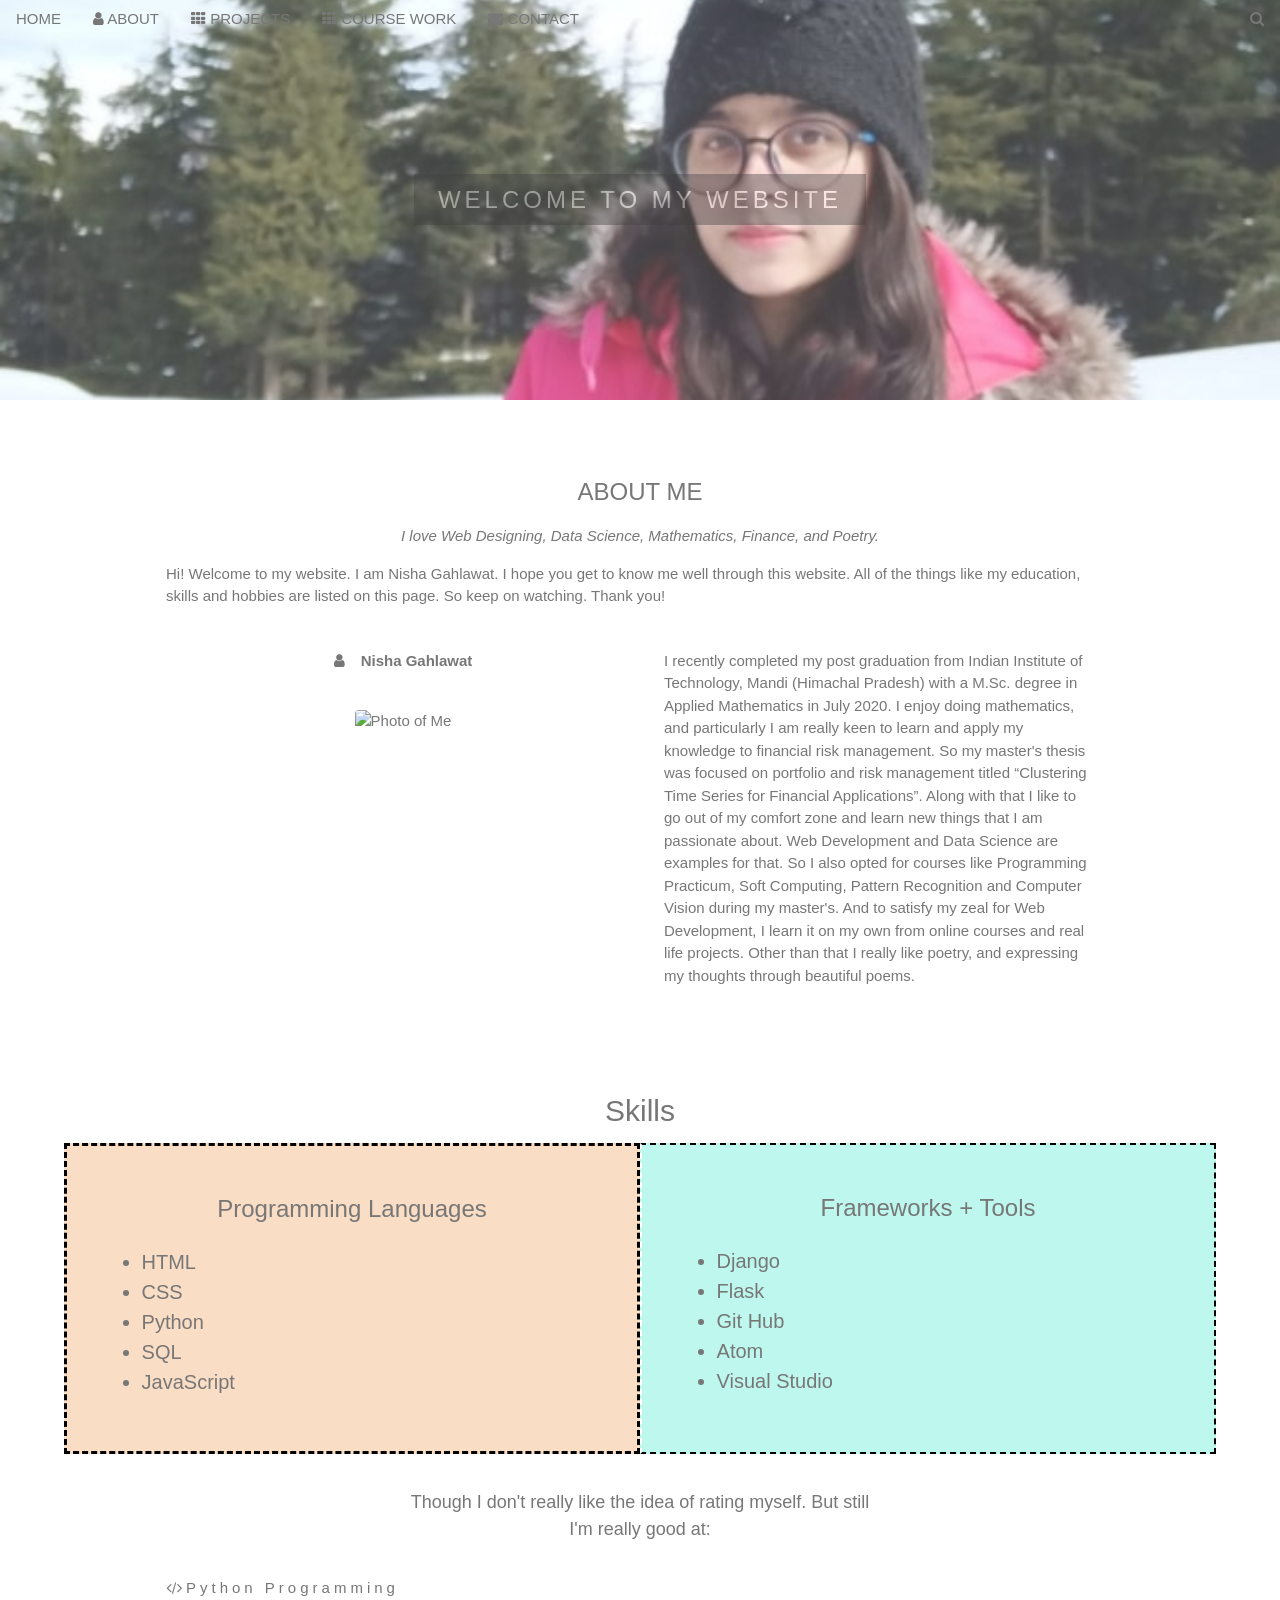
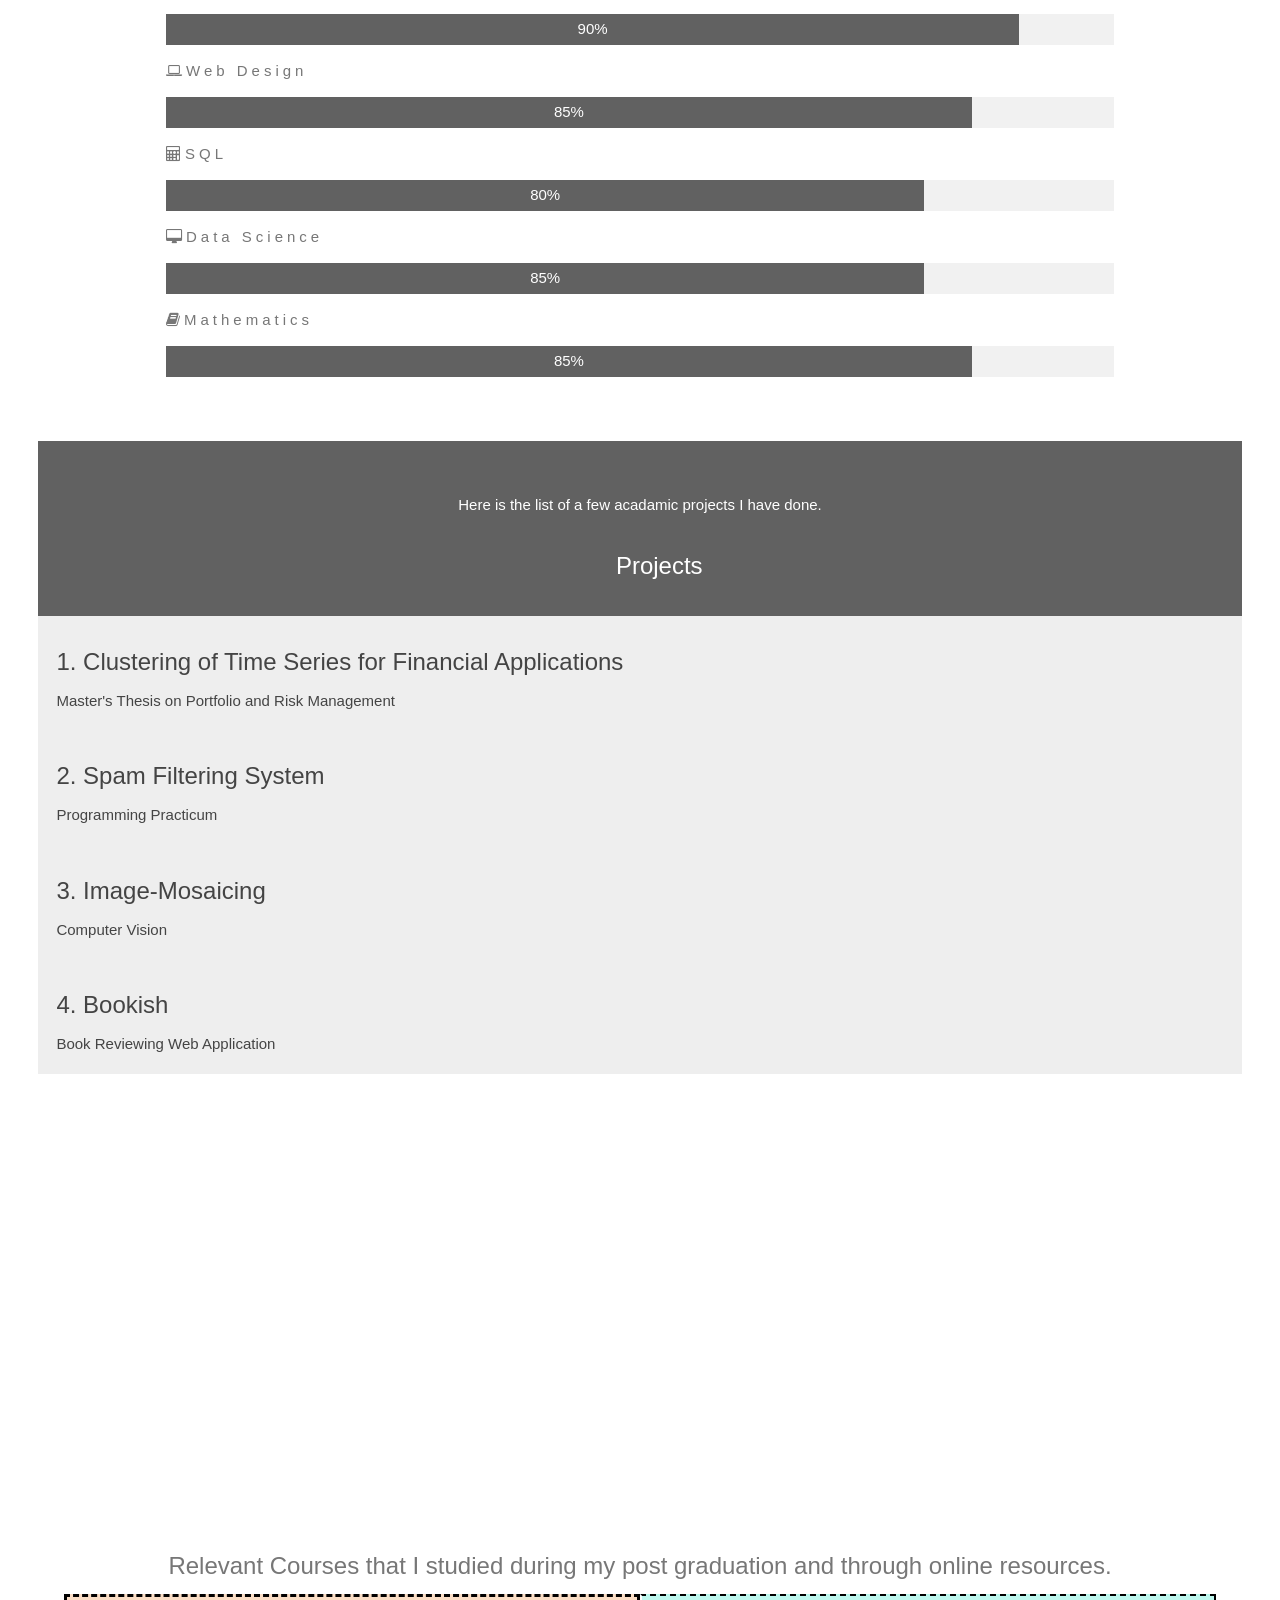
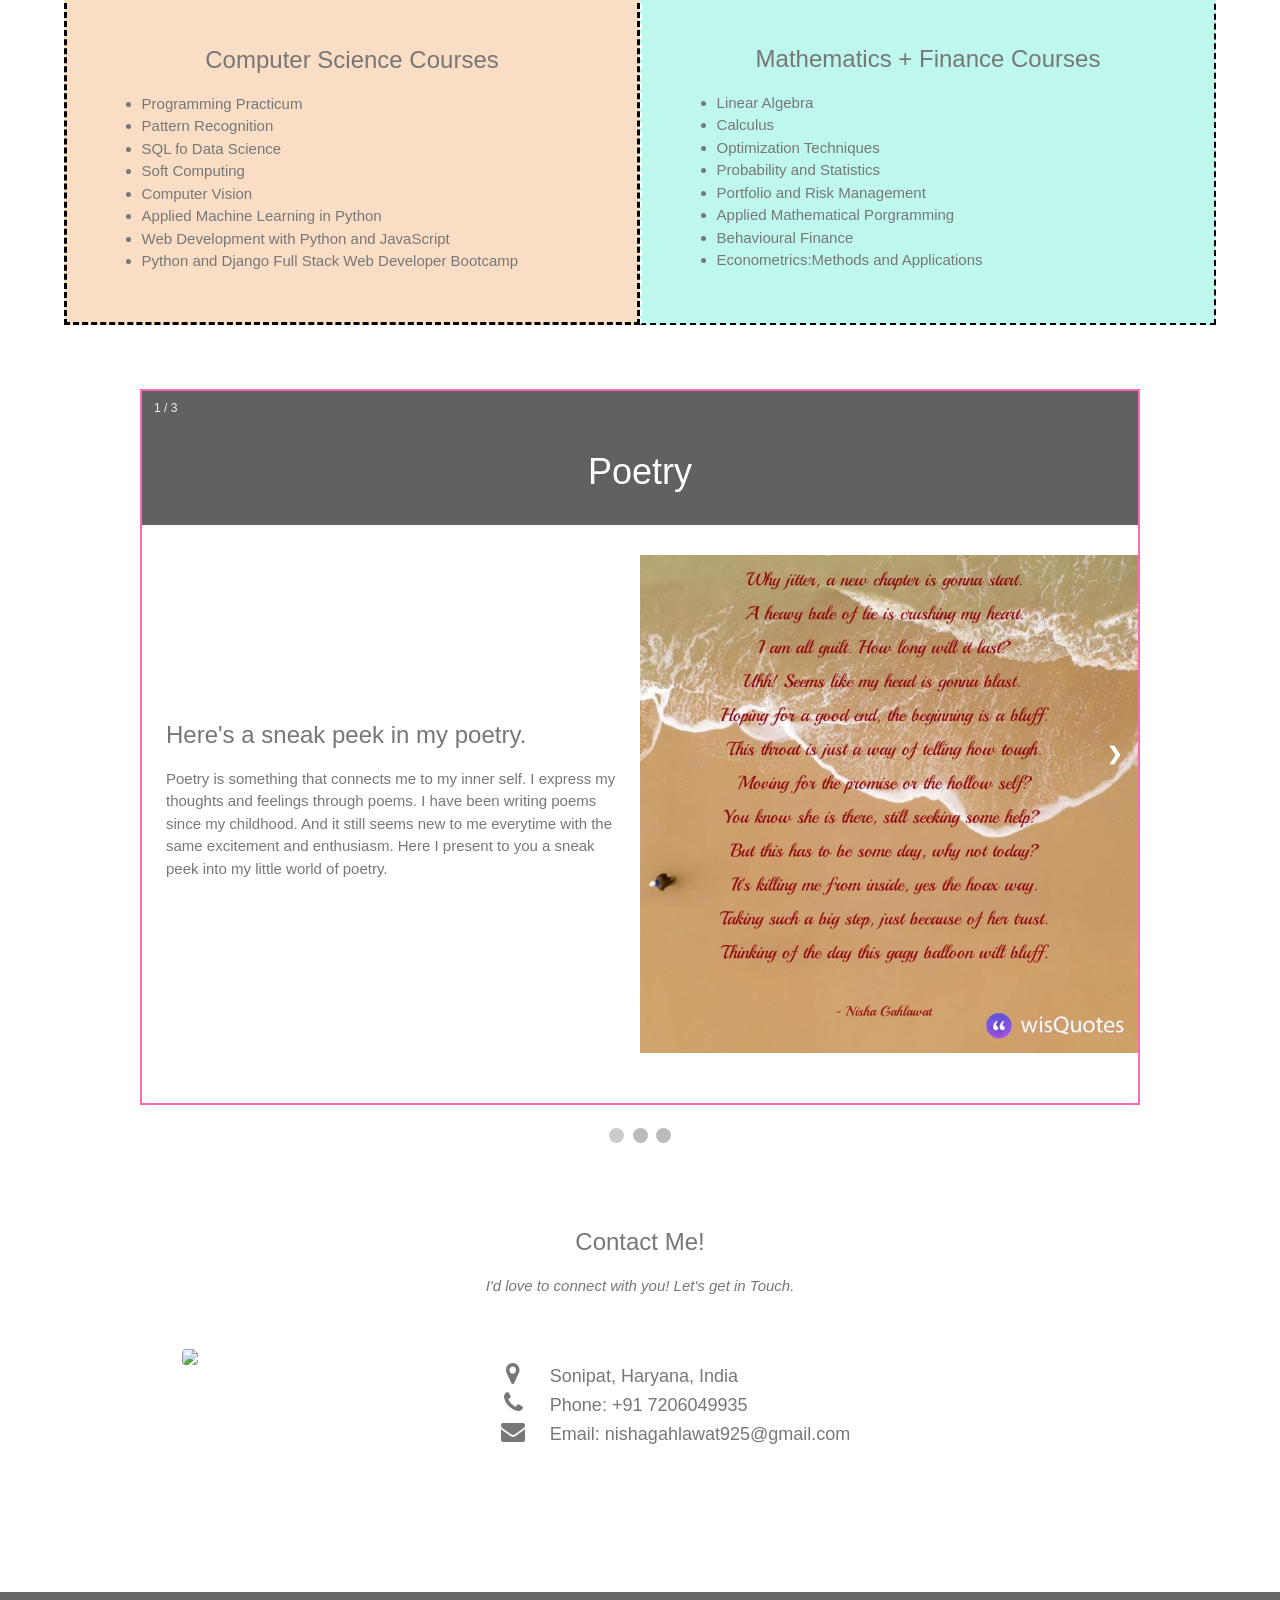
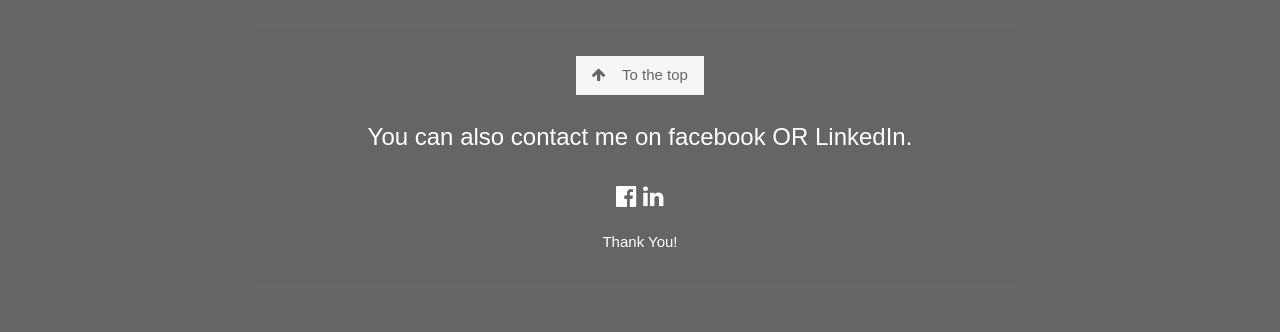
==== index.html @ 4eada09c "Update index.html" ====
﻿<!DOCTYPE html>
<html>
<title>Nisha Gahlawat</title>
<meta charset="UTF-8">
<meta name="viewport" content="width=device-width, initial-scale=1">
<link rel="stylesheet" type="text/css" href="style.css" />
<link rel="stylesheet" href="https://www.w3schools.com/w3css/4/w3.css">
<link rel="stylesheet" href="https://fonts.googleapis.com/css?family=Lato">
<link rel="stylesheet" href="https://cdnjs.cloudflare.com/ajax/libs/font-awesome/4.7.0/css/font-awesome.min.css">
<body>

    <div class="w3-top">
        <div class="w3-bar" id="myNavbar">
            <a class="w3-bar-item w3-button w3-black w3-hide-medium w3-hide-large w3-right" href="javascript:void(0);" onclick="toggleFunction()" title="Toggle Navigation Menu" >
                <i class="fa fa-bars"></i>
            </a>
            <a href="#home" class="w3-bar-item w3-button" id = "upper">HOME</a>
            <a href="#about" class="w3-bar-item w3-button w3-hide-small" id = "upper"><i class="fa fa-user"></i> ABOUT</a>
            <a href="#projects" class="w3-bar-item w3-button w3-hide-small" id = "upper"><i class="fa fa-th"></i> PROJECTS</a>
            <a href="#portfolio" class="w3-bar-item w3-button w3-hide-small" id = "upper"><i class="fa fa-th"></i> COURSE WORK</a>
            <a href="#contact" class="w3-bar-item w3-button w3-hide-small" id = "upper"><i class="fa fa-envelope"></i> CONTACT</a>
            <a href="#" class="w3-bar-item w3-button w3-hide-small w3-right w3-hover-red" id = "upper">
                <i class="fa fa-search"></i>
            </a>
        </div>

        <!-- Navbar on small screens -->
        <div id="navDemo" class="w3-bar-block w3-white w3-hide w3-hide-large w3-hide-medium" style="color:black; opacity:1;">
            <a href="#about" class="w3-bar-item w3-button" onclick="toggleFunction()">ABOUT</a>
            <a href="#projects" class="w3-bar-item w3-button" onclick="toggleFunction()">PROJECTS</a>
            <a href="#portfolio" class="w3-bar-item w3-button" onclick="toggleFunction()">COURSE WORK</a>
            <a href="#contact" class="w3-bar-item w3-button" onclick="toggleFunction()">CONTACT</a>
            <a href="#" class="w3-bar-item w3-button">SEARCH</a>
        </div>
    </div>

    <!-- First Parallax Image with Logo Text -->
    <div class="bgimg-1 w3-display-container w3-opacity-min" id="home">
        <div class="w3-display-middle" style="white-space:nowrap; opacity:0.4;">
            <span class="w3-center w3-padding-large w3-black w3-xlarge w3-wide w3-animate-opacity">WELCOME TO <span class="w3-hide-small">MY</span> WEBSITE</span>
        </div>
    </div>

    <!-- Container (About Section) -->
    <div class="w3-content w3-container w3-padding-64" id="about">
        <h3 class="w3-center">ABOUT ME</h3>
        <p class="w3-center"><em>I love Web Designing, Data Science, Mathematics, Finance, and Poetry.</em></p>
        <p>
            Hi! Welcome to my website. I am Nisha Gahlawat. I hope you get to know me well through this website. All of the things like my education, skills and  hobbies are listed on this page. So keep on watching. Thank you!
        </p>         <div class="w3-row">
            <div class="w3-col m6 w3-center w3-padding-large">
                <p><b><i class="fa fa-user w3-margin-right"></i>Nisha Gahlawat</b></p><br>
                <img src="/C:/Users/Dalbir/Downloads/Image2.jpeg" class="w3-round w3-image " alt="Photo of Me" width="500" height="333">
            </div>

            <!-- Hide this text on small devices -->
            <div class="w3-col m6 w3-hide-small w3-padding-large">
                <p>
                    I recently completed my post graduation from Indian Institute of Technology, Mandi (Himachal Pradesh) with a M.Sc. degree in Applied Mathematics in July 2020.
                    I enjoy doing mathematics, and particularly I am really keen to learn and apply my knowledge to financial risk management.
                    So my master's thesis was focused on portfolio and risk management titled “Clustering Time Series for Financial Applications”.
                    Along with that I like to go out of my comfort zone and learn new things that I am passionate about.
                    Web Development and Data Science are examples for that. So I also opted for courses like Programming Practicum, Soft Computing, Pattern Recognition and Computer Vision during my master's.
                    And to satisfy my zeal for Web Development, I learn it on my own from online courses and real life projects.
                    Other than that I really like poetry, and expressing my thoughts through beautiful poems.
                </p>
            </div>
        </div>
    </div>

 

    <!-- Container (Portfolio Section) -->
    <div class="w3-content w3-container w3-padding-5" id="nameskills">
        <h2 class="w3-center">Skills</h2>
    </div>

    <div class="row" style="padding-left:5%; padding-right:5%; min-height:unset;word-wrap:break-word" ; text-overflow:ellipsis;>
        <div class="column" style="        border: dashed;
        border-color: black;
        border-width: 3px;
        text-decoration-color: black;
        background-color: #faddc5;">

            <h3 style="text-align:center;">Programming Languages</h3>
            <h4>
            <ul>
                <li>HTML</li>
                <li>CSS</li>
                <li>Python</li>
                <li>SQL</li>
                <li>JavaScript</li>
            </ul>
            </h4>
        </div>
        <div class="column" style="
        border: dashed;
        border-color: black;
        border-collapse: collapse;
        border-width: 2px;
        border-left-color: white;
        text-decoration-color: black;
        background-color: #bef7ee;">
            <h3 style="text-align:center;">Frameworks + Tools</h3>
            <h4>
                <ul>
                    <li>Django</li>
                    <li>Flask</li>
                    <li>Git Hub</li>
                    <li>Atom</li>
                    <li>Visual Studio</li>
                </ul>
            </h4>
        </div>
    </div>





    <div class="w3-content w3-container" id="skills" style="margin-bottom:5%;">
        <p class="w3-large w3-center w3-padding-16">Though I don't really like the idea of rating myself. But still </br>I'm really good at:</p>
        <p class="w3-wide"><i class="fa fa-code"></i>Python Programming</p>
        <div class="w3-light-grey">
            <div class="w3-container w3-padding-small w3-dark-grey w3-center" style="width:90%">90%</div>
        </div>
        <p class="w3-wide"><i class="fa fa-laptop"></i>Web Design</p>
        <div class="w3-light-grey">
            <div class="w3-container w3-padding-small w3-dark-grey w3-center" style="width:85%">85%</div>
        </div>
        <p class="w3-wide"><i class="fa fa-calculator"></i>SQL</p>
        <div class="w3-light-grey">
            <div class="w3-container w3-padding-small w3-dark-grey w3-center" style="width:80%">80%</div>
        </div>

        <p class="w3-wide"><i class="fa fa-desktop"></i>Data Science</p>
        <div class="w3-light-grey">
            <div class="w3-container w3-padding-small w3-dark-grey w3-center" style="width:80%">85%</div>
        </div>

        <p class="w3-wide"><i class="fa fa-book"></i>Mathematics</p>
        <div class="w3-light-grey">
            <div class="w3-container w3-padding-small w3-dark-grey w3-center" style="width:85%">85%</div>
        </div>

    </div>

    <div class="w3-container" id="projects" style="padding-left: 3%; padding-right: 3%;padding-bottom: 5%;">

        <div class="w3-row w3-center w3-dark-grey w3-padding-16">
            <br><p style="text-align:center; padding-left:0%;">Here is the list of a few acadamic projects I have done.</p>
            <div class="w3-quarter w3-section" style="text-align:center; padding-left:48%;">
                <span class="w3-xlarge">Projects</span><br>
            </div>
        </div>
        <!--   Projects
        #########################################################################################################
        ##############################################################################################################Second Parallax Image with Portfolio Text -->

        <button class="accordion"> <h3>1. Clustering of Time Series for Financial Applications <br /></h3> Master's Thesis on Portfolio and Risk Management</button>
        <div class="panel">
            <p>
                This project was focused on using cluster analysis with a much broader application than the filtering
                of empirical covariance matrices from the estimated correlation coefficients. That is, using clustering
                over an empirical variance-covariance matrix for diversification, i.e., to quantify the risk associated
                with the portfolio. And to be able to do that, we need to obtain distances between the financial time
                series. So it all boils down to find a suitable distance measure based on (copula, margins) representation between financial time series which when used in clustering procedures,
                can encode all the available information present in the cross-dependent random variables.
            </p>
            <h6>Tools/techniques: Python, Scikit-learn, Numpy, Pandas, Matplotlib, Statistical Analysis, Cluster Analysis etc.</h6><br />
        </div>

        <button class="accordion"> <h3>2. Spam Filtering System <br /></h3> Programming Practicum</button>
        <div class="panel">
            <p>
                Built a spam filtering system using KNN and Naive Bayes Classifier techniques.
                The open-source tool Word Cloud was used for visualizing and analyzing the data.
                For text cleaning Word Stemmer and Word Lemmatization techniques and for feature extraction
                and vectorization of the text data, the TF-IDF algorithm was exploited.
                And then KNN and Naive Bayes algorithms were used in designing the final spam classifier.
            </p>
            <h6>Tools/techniques: Python, NLTK, Scikit-learn, Numpy, Pandas etc.</h6>
            <h6>Link: <a href="https://github.com/Nisha925/Spam-Email-classification" style="color:blue;">https://github.com/Nisha925/Spam-Email-classification</a></h6>
        </div>

        <button class="accordion"> <h3>3. Image-Mosaicing <br /></h3>Computer Vision</button>
        <div class="panel">
            <p>
                Generated an image mosaic/ panorama from images. Given a set of image correspondences, the projection transforms were
                calculated and the final mosaic image was generated. <br />

                <br />
                Adjacent pictures that had atleast 40% overlap were ordered from left to right. Generated SIFT features among images,
                then established correspondence between features. Then applied RANSAC (Random Sampling and Consensus) to get rid of outliers.
                Then generated initial estimate of Homography using inlier correspondence points.
                Then Refine the Homography estimate using Levenberg- Marquardt optimization.
                Repeated the above steps for each of the adjacent image pairs.
                After obtaining Homographies for each of the picture pairs, get the homographies with respect to the central image.
                Then projected all images (using inverse warping) on to a blank canvas.<br />
            </p>
            <h6>Tools/techniques: SIFT, RANSAC , Inverse Warping,Python.</h6>
            <h6>Link: <a href="https://github.com/Nisha925/Image-Mosaicing" style="color:blue;">https://github.com/Nisha925/Image-Mosaicing</a></h6>
        </div>

        <button class="accordion"> <h3>4. Bookish <br /></h3>Book Reviewing Web Application</button>
        <div class="panel">
            <p>
                Developed a book review web application where users can be able to search for books,
                leave reviews for individual books, and see the reviews made by other people.
                Used third party API by Goodreads, other book review websites, to pull in ratings
                from a larger audience.
            </p>
            <h6>
                Tools/techniques: HTML, CSS, Bootstrap, JavaScript, Flask backend, and PostgreSQL.
            </h6><br />

        </div>

    </div>
    <!-- #########################################################################################################
    ##############################################################################################################Second Parallax Image with Portfolio Text -->
    <!-- Second Parallax Image with Portfolio Text -->

    <div class="w3-container" style="padding-left: 3%;padding-right:3%;">
        <div class="bgimg-2 w3-display-container w3-opacity-min">
            <div class="w3-display-middle">
                <span class="w3-xxlarge w3-text-white w3-wide"></span>
            </div>
        </div>
    </div>
    <!-- Container (Portfolio Section) -->
    <div class="w3-content w3-container w3-padding-20" id="portfolio">
        <h3 class="w3-center">Relevant Courses that I studied during my post graduation and through online resources.</h3>
    </div>

    <div class="row" style="padding-left:5%; padding-right:5%; min-height:unset;word-wrap:break-word" ; text-overflow:ellipsis;>
        <div class="column" style="
        border: dashed;
        border-color: black;
        border-width: 3px;
        text-decoration-color: black;
        background-color: #faddc5;">

            <h3 style="text-align:center;">Computer Science Courses</h3>
            <ul>
                <li>Programming Practicum</li>
                <li>Pattern Recognition</li>
                <li>SQL fo Data Science</li>
                <li>Soft Computing</li>
                <li>Computer Vision</li>
                <li>Applied Machine Learning in Python</li>
                <li>Web Development with Python and JavaScript</li>
                <li>Python and Django Full Stack Web Developer Bootcamp</li>
            </ul>
        </div>
        <div class="column" style="
        border: dashed;
        border-color: black;
        border-collapse: collapse;
        border-width: 2px;
        border-left-color: white;
        text-decoration-color: black;
        background-color: #bef7ee;">
            <h3 style="text-align:center;">Mathematics + Finance Courses</h3>
            <ul>
                <li>Linear Algebra</li>
                <li>Calculus</li>
                <li>Optimization Techniques</li>
                <li>Probability and Statistics</li>
                <li> Portfolio and Risk Management</li>
                <li>Applied Mathematical Porgramming</li>
                <li>Behavioural Finance</li>
                <li>Econometrics:Methods and Applications</li>
            </ul>
        </div>
    </div>



    <!-- Slideshow container -->
    <div class="slideshow-container" style="margin-top:5%; border:double; border-width:2px; border-color:hotpink;">
        <div class="w3-row w3-center w3-dark-grey w3-padding-16">
            <br><p style="text-align:center; padding-left:0%;"></p>
            <h1 style="text-align:center;"> Poetry</h1>

        </div>
        <!-- <h1 style="text-align:center; text-decoration-color:black;">Poetry </h1>  -->

        <div class="w3-col m6 w3-hide-small w3-padding-large">
            <h3 style="text-align: left;
        text-decoration-color: black;
        margin-top: 40%;">
                Here's a sneak peek in my poetry.
            </h3>
            <p>
                Poetry is something that connects me to my inner self. I express my thoughts and feelings through poems. I have been writing poems since my childhood. And it still seems new to me everytime with the same excitement and enthusiasm. Here I present to you a sneak peek into my little world of poetry.
            </p>
        </div>

        <!-- Full-width images with number and caption text -->
        <div class="mySlides fade" style="margin-top:3%;margin-bottom:5%;">
            <div class="numbertext">1 / 3</div>
            <img src="Poem1.jpeg" style="width:50%; margin:0 auto;">

        </div>

        <div class="mySlides fade" style="margin-top:3%;margin-bottom:5%;">
            <div class="numbertext">2 / 3</div>
            <img src="Poem2.jpeg" style="width:50%">

        </div>

        <div class="mySlides fade" style="margin-top:3%;margin-bottom:5%;">
            <div class="numbertext">3 / 3</div>
            <img src="Poem3.jpeg" style="width:50%">

        </div>

        <!-- Next and previous buttons -->
        <a class="prev" onclick="plusSlides(-1)">&#10094;</a>
        <a class="next" onclick="plusSlides(1)">&#10095;</a>
    </div>
    <br>

    <!-- The dots/circles -->
    <div style="text-align:center">
        <span class="dot" onclick="currentSlide(1)"></span>
        <span class="dot" onclick="currentSlide(2)"></span>
        <span class="dot" onclick="currentSlide(3)"></span>
    </div>


    <!-- Container (Contact Section) -->
    <div class="w3-content w3-container w3-padding-64" id="contact">
        <h3 class="w3-center">Contact Me!</h3>
        <p class="w3-center"><em>I'd love to connect with you! Let's get in Touch.</em></p>

        <div class="w3-row w3-padding-32 w3-section">
            <div class="w3-col m4 w3-container">
                <img src="https://encrypted-tbn0.gstatic.com/images?q=tbn%3AANd9GcR0b54pX1ag9HJpe-_uVAkfnjJ5J5TI1KhwRg&usqp=CAU" class="w3-image w3-round" style="width:100%">
            </div>
            <div class="w3-col m8 w3-panel">
                <div class="w3-large w3-margin-bottom">
                    <i class="fa fa-map-marker fa-fw w3-hover-text-black w3-xlarge w3-margin-right"></i> Sonipat, Haryana, India<br>
                    <i class="fa fa-phone fa-fw w3-hover-text-black w3-xlarge w3-margin-right"></i> Phone: +91 7206049935<br>
                    <i class="fa fa-envelope fa-fw w3-hover-text-black w3-xlarge w3-margin-right"></i> Email: nishagahlawat925@gmail.com<br>
                </div>
                
            </div>
        </div>
    </div>

    <!-- Footer -->
    <footer class="w3-center w3-black w3-padding-64 w3-opacity w3-hover-opacity-off">
        <a href="#home" class="w3-button w3-light-grey"><i class="fa fa-arrow-up w3-margin-right"></i>To the top</a>
        <div class="w3-xlarge w3-section">
            <p>You can also contact me on facebook OR LinkedIn.</p>
            <a href="https://www.facebook.com/nisha.gahlawat.585/"><i class="fa fa-facebook-official w3-hover-opacity"> </i></a>
            <a href="https://www.linkedin.com/in/nisha-gahlawat-8a910a1a6"> <i class="fa fa-linkedin w3-hover-opacity"></i> </a>
        </div>
        <p> Thank You!</p>
    </footer>

    <script src="myscript.js"></script>

</body>
</html>
---- style.css ----
body, h1, h2, h3, h4, h5, h6 {
        font-family: "Lato", sans-serif;
    }

    body, html {
        height: 100%;
        color: #777;
        line-height: 1.8;
    }

    .upper{
            background-color:#d1d1d1;
}
    /* Create a Parallax Effect */
    .bgimg-1, .bgimg-2, .bgimg-3 {
        background-attachment: fixed;
        background-repeat: no-repeat;
        background-size: cover;
    }
    
    /* First image (Logo. Full height) */
    .bgimg-1 {
        background-image: url("Logo1.jpg");
        background-position: 50% 30%;
        min-height: 100%;
    }

    /* Second image (Portfolio) */
    .bgimg-2 {
        background-image: url("https://help4assignment.co.uk/assets/images/Sourcing_a_Supplier.jpg");
        min-height: 400px;
        background-position: 50% 70%;
        
        
    }

    /* Third image (Contact) */
    .bgimg-3 {
        background-image: url("Image2.jpeg");
        min-height: 400px;
    }

    .w3-wide {
        letter-spacing: 10px;
    }

    .w3-hover-opacity {
        cursor: pointer;
    }

    /* Turn off parallax scrolling for tablets and phones */
    @media only screen and (max-device-width: 1600px) {
        .bgimg-1, .bgimg-2, .bgimg-3 {
            background-attachment: scroll;
            min-height: 400px;
        }
    }


    * {
        box-sizing: border-box
    }

    /* Slideshow container */
    .slideshow-container {
        max-width: 1000px;
        position: relative;
        margin: auto;
    }

    /* Hide the images by default */
    .mySlides {
        display: none;
    }

    /* Next & previous buttons */
    .prev, .next {
        cursor: pointer;
        position: absolute;
        top: 50%;
        width: auto;
        margin-top: -22px;
        padding: 16px;
        color: white;
        font-weight: bold;
        font-size: 18px;
        transition: 0.6s ease;
        border-radius: 0 3px 3px 0;
        user-select: none;
    }

    /* Position the "next button" to the right */
    .next {
        right: 0;
        border-radius: 3px 0 0 3px;
    }

        /* On hover, add a black background color with a little bit see-through */
        .prev:hover, .next:hover {
            background-color: rgba(0,0,0,0.8);
        }

    /* Caption text */
    .text {
        color: #f2f2f2;
        font-size: 15px;
        padding: 8px 12px;
        position: absolute;
        bottom: 8px;
        width: 100%;
        text-align: center;
    }

    /* Number text (1/3 etc) */
    .numbertext {
        color: #f2f2f2;
        font-size: 12px;
        padding: 8px 12px;
        position: absolute;
        top: 0;
    }

    /* The dots/bullets/indicators */
    .dot {
        cursor: pointer;
        height: 15px;
        width: 15px;
        margin: 0 2px;
        background-color: #bbb;
        border-radius: 50%;
        display: inline-block;
        transition: background-color 0.6s ease;
    }

        .active, .dot:hover {
            background-color: #717171;
        }

    /* Fading animation */
    .fade {
        -webkit-animation-name: fade;
        -webkit-animation-duration: 1.5s;
        animation-name: fade;
        animation-duration: 1.5s;
    }

    @-webkit-keyframes fade {
        from {
            opacity: .4
        }

        to {
            opacity: 1
        }
    }

    @keyframes fade {
        from {
            opacity: .4
        }

        to {
            opacity: 1
        }
    }


    /* Projects################################################################################################################### */

    /* Style the buttons that are used to open and close the accordion panel */
    .accordion {
        background-color: #eee;
        color: #444;
        cursor: pointer;
        padding: 18px;
        width: 100%;
        text-align: left;
        border: none;
        outline: none;
        transition: 0.4s;
    }

        /* Add a background color to the button if it is clicked on (add the .active class with JS), and when you move the mouse over it (hover) */
        .active, .accordion:hover {
            background-color: #ccc;
        }

    /* Style the accordion panel. Note: hidden by default */
    .panel {
        padding: 0 18px;
        background-color: white;
        display: none;
        overflow: hidden;
    }
    /* Projects################################################################################################################### */

    /* Columns Courses################################################################################################################### */


    * {
        box-sizing: border-box;
    }

    .row {
        display: flex;
    }
    .row{
        overflow:auto;
    }

    /* Create two equal columns that sits next to each other */
    .column {
        flex: 50%;
        padding: 3%;
        
    }

    /* Columns Courses################################################################################################################### */
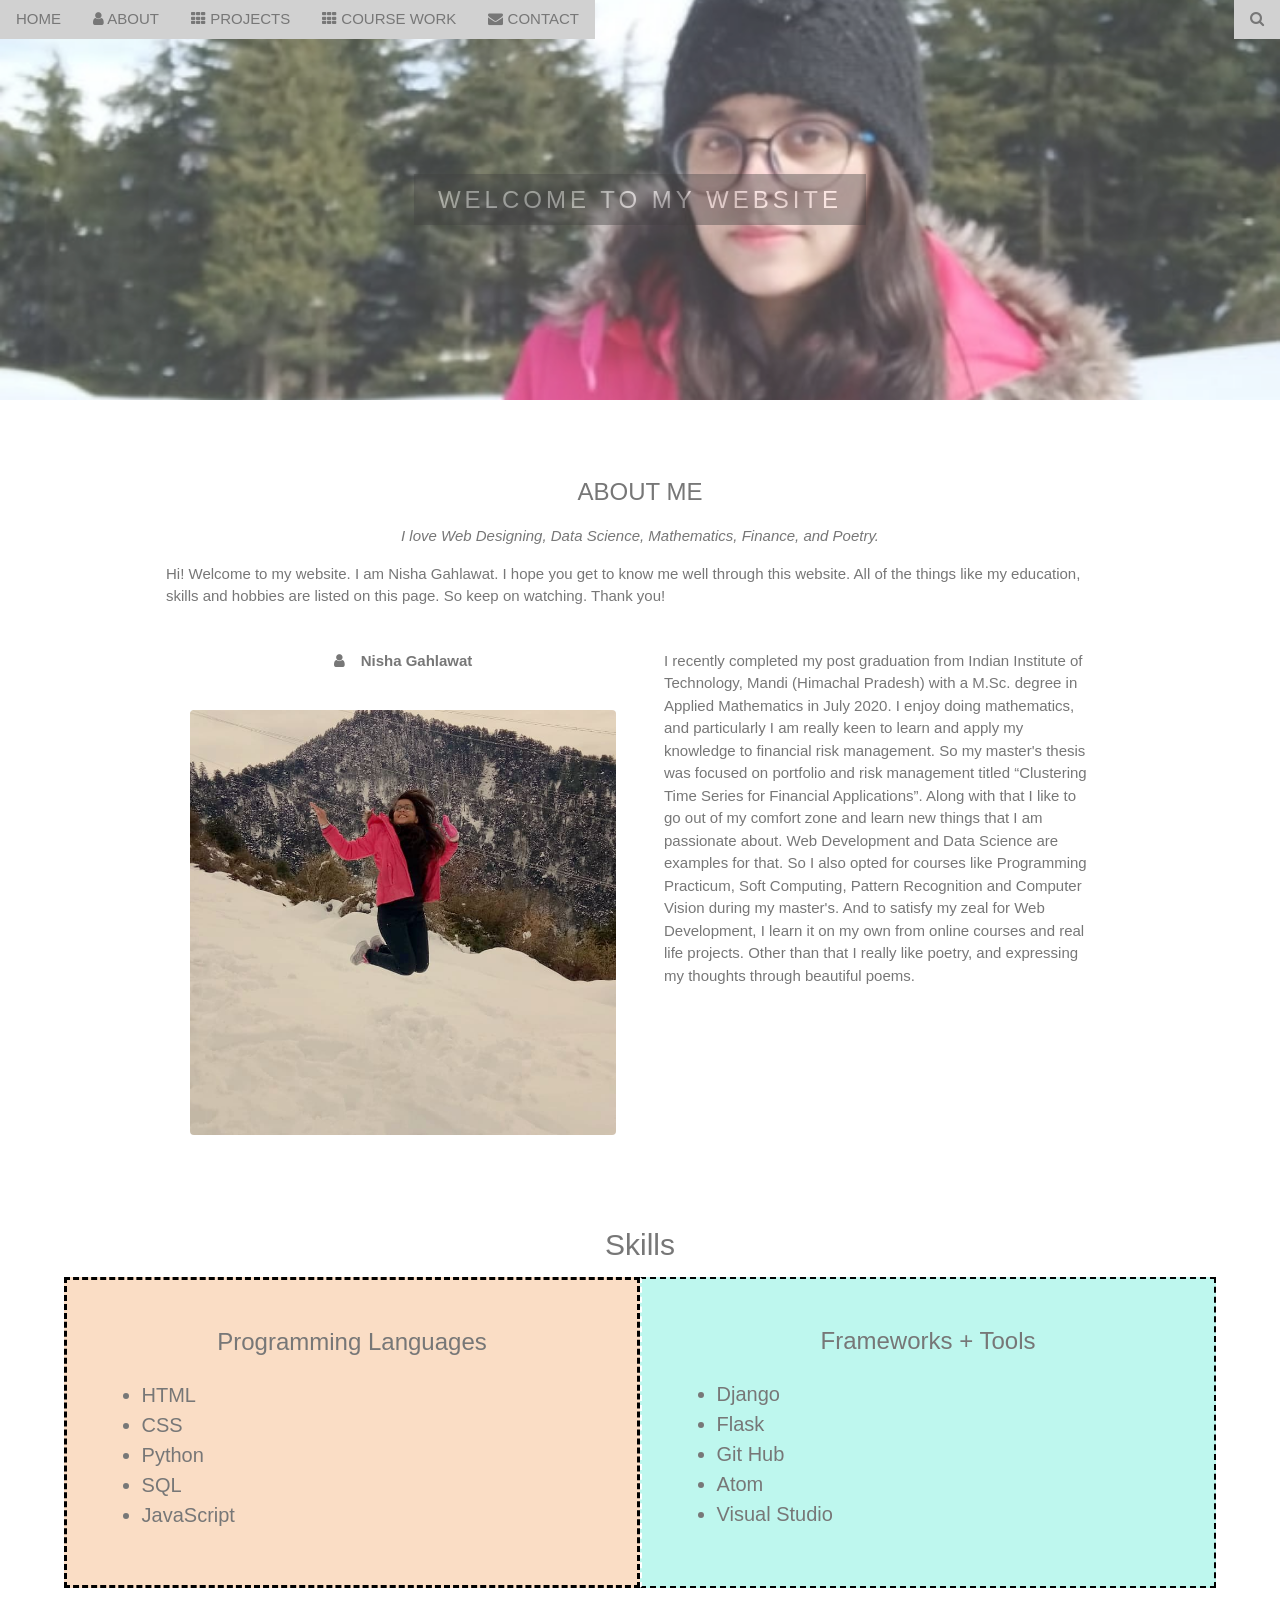
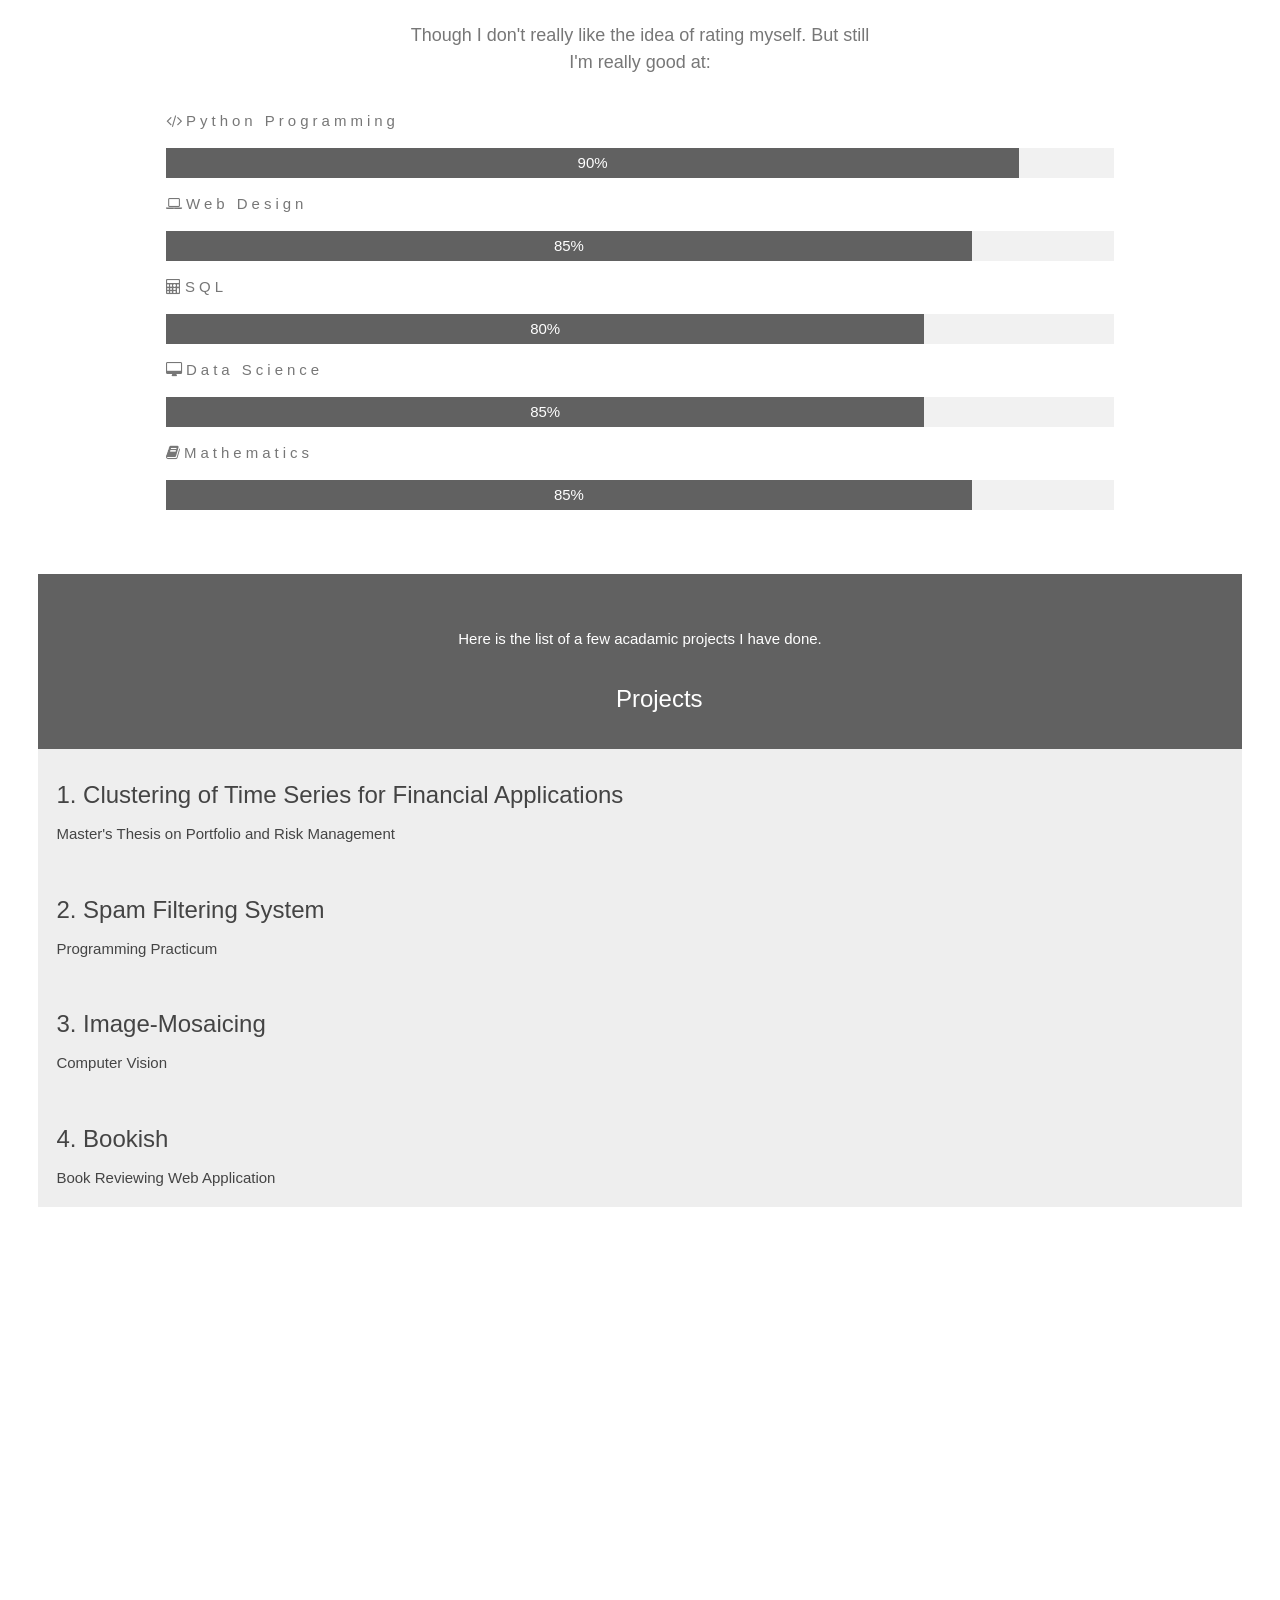
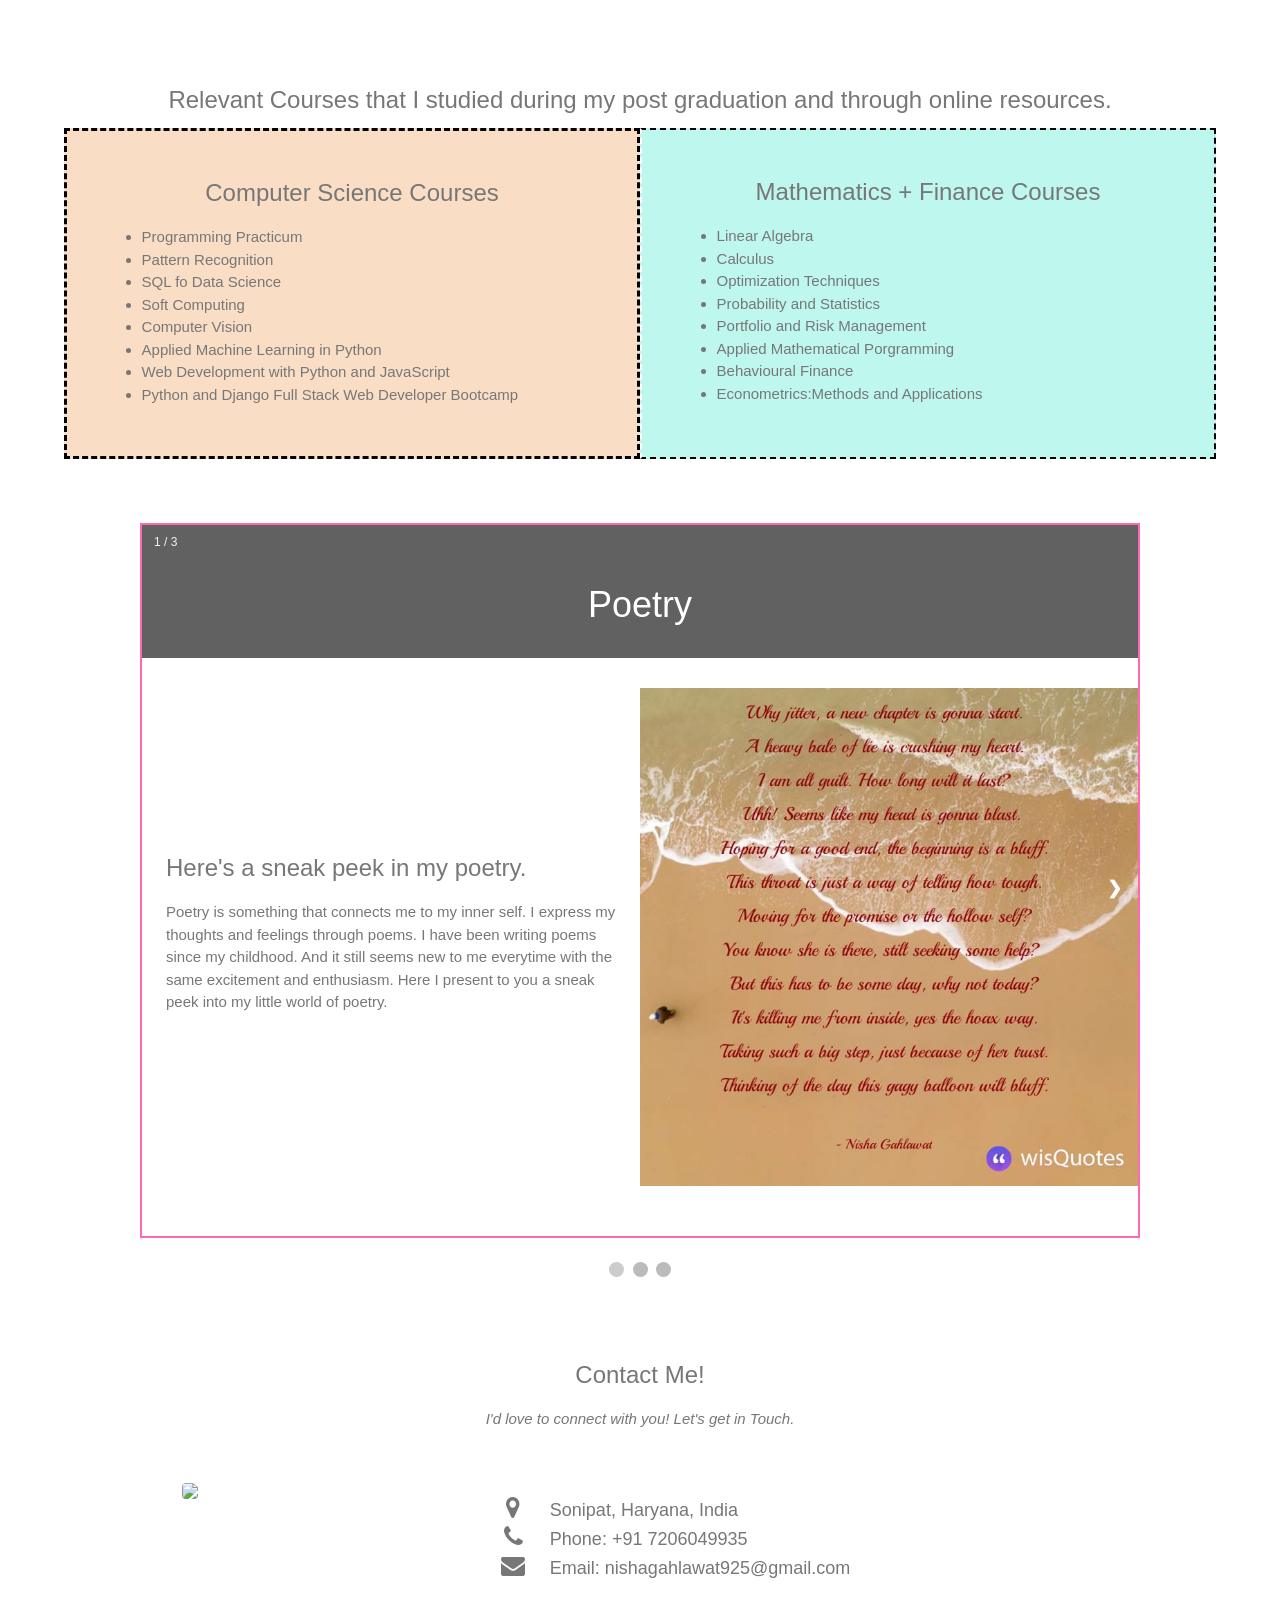
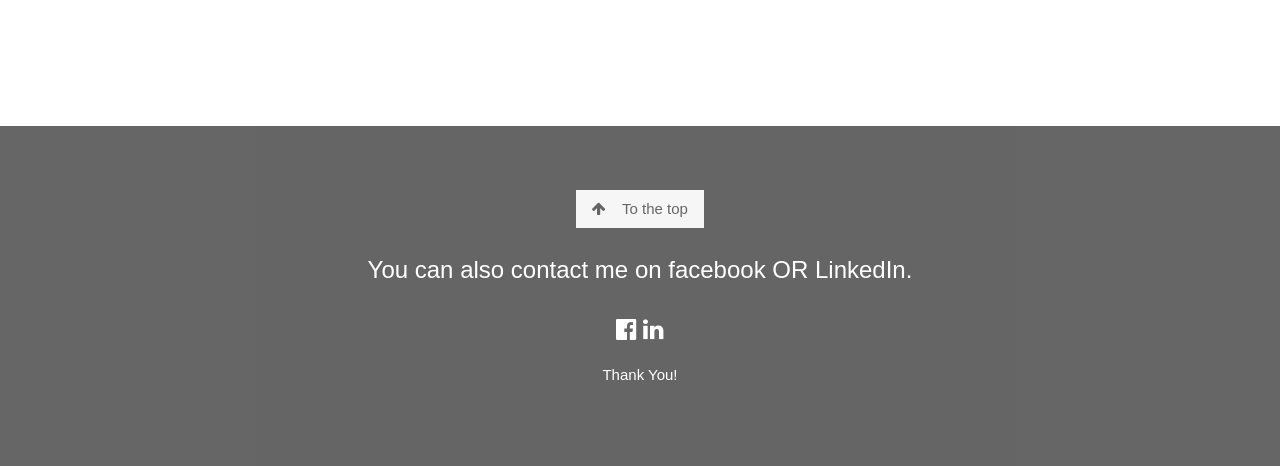
==== commit 8391e278: "Update index.html" ====
--- a/index.html
+++ b/index.html
@@ -50,7 +50,7 @@
         </p>         <div class="w3-row">
             <div class="w3-col m6 w3-center w3-padding-large">
                 <p><b><i class="fa fa-user w3-margin-right"></i>Nisha Gahlawat</b></p><br>
-                <img src="/C:/Users/Dalbir/Downloads/Image2.jpeg" class="w3-round w3-image " alt="Photo of Me" width="500" height="333">
+                <img src="Image2.jpeg" class="w3-round w3-image " alt="Photo of Me" width="500" height="333">
             </div>
 
             <!-- Hide this text on small devices -->
--- a/style.css
+++ b/style.css
@@ -8,7 +8,7 @@
         line-height: 1.8;
     }
 
-    .upper{
+    #upper{
             background-color:#d1d1d1;
 }
     /* Create a Parallax Effect */
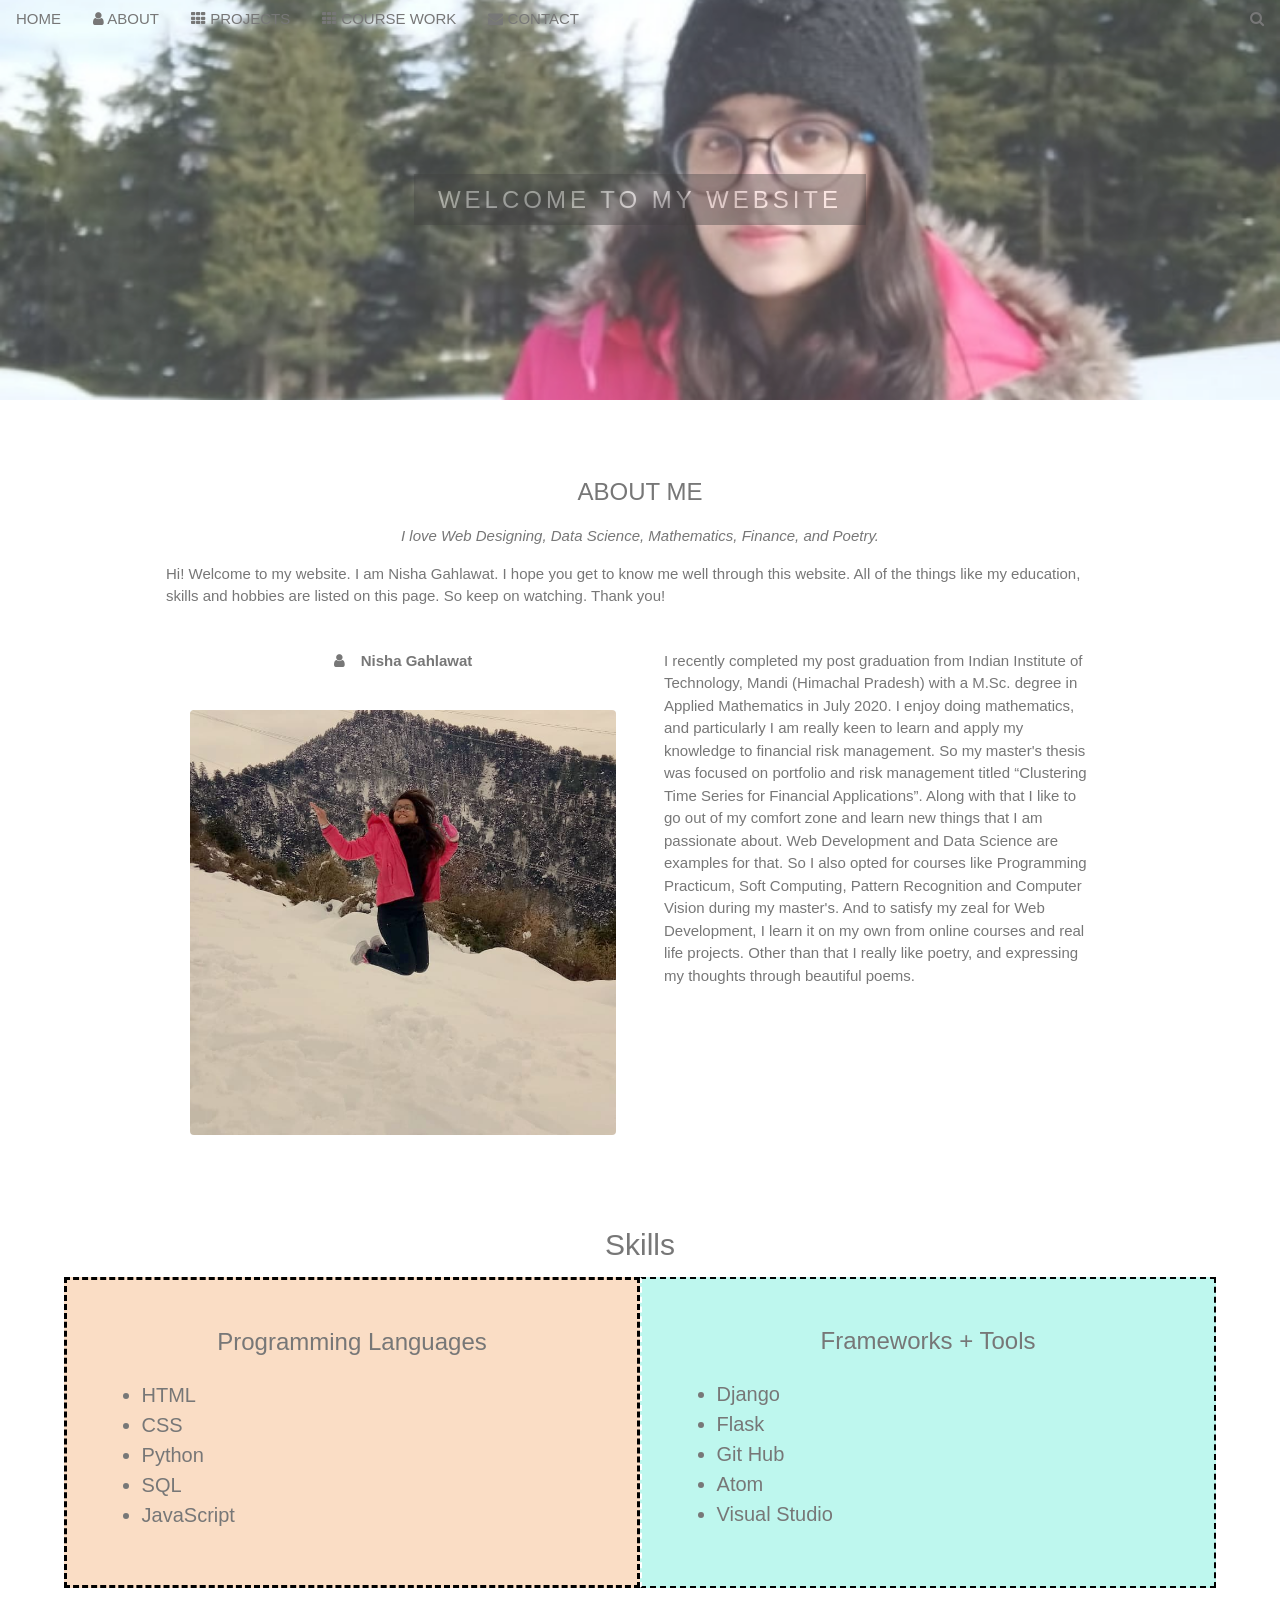
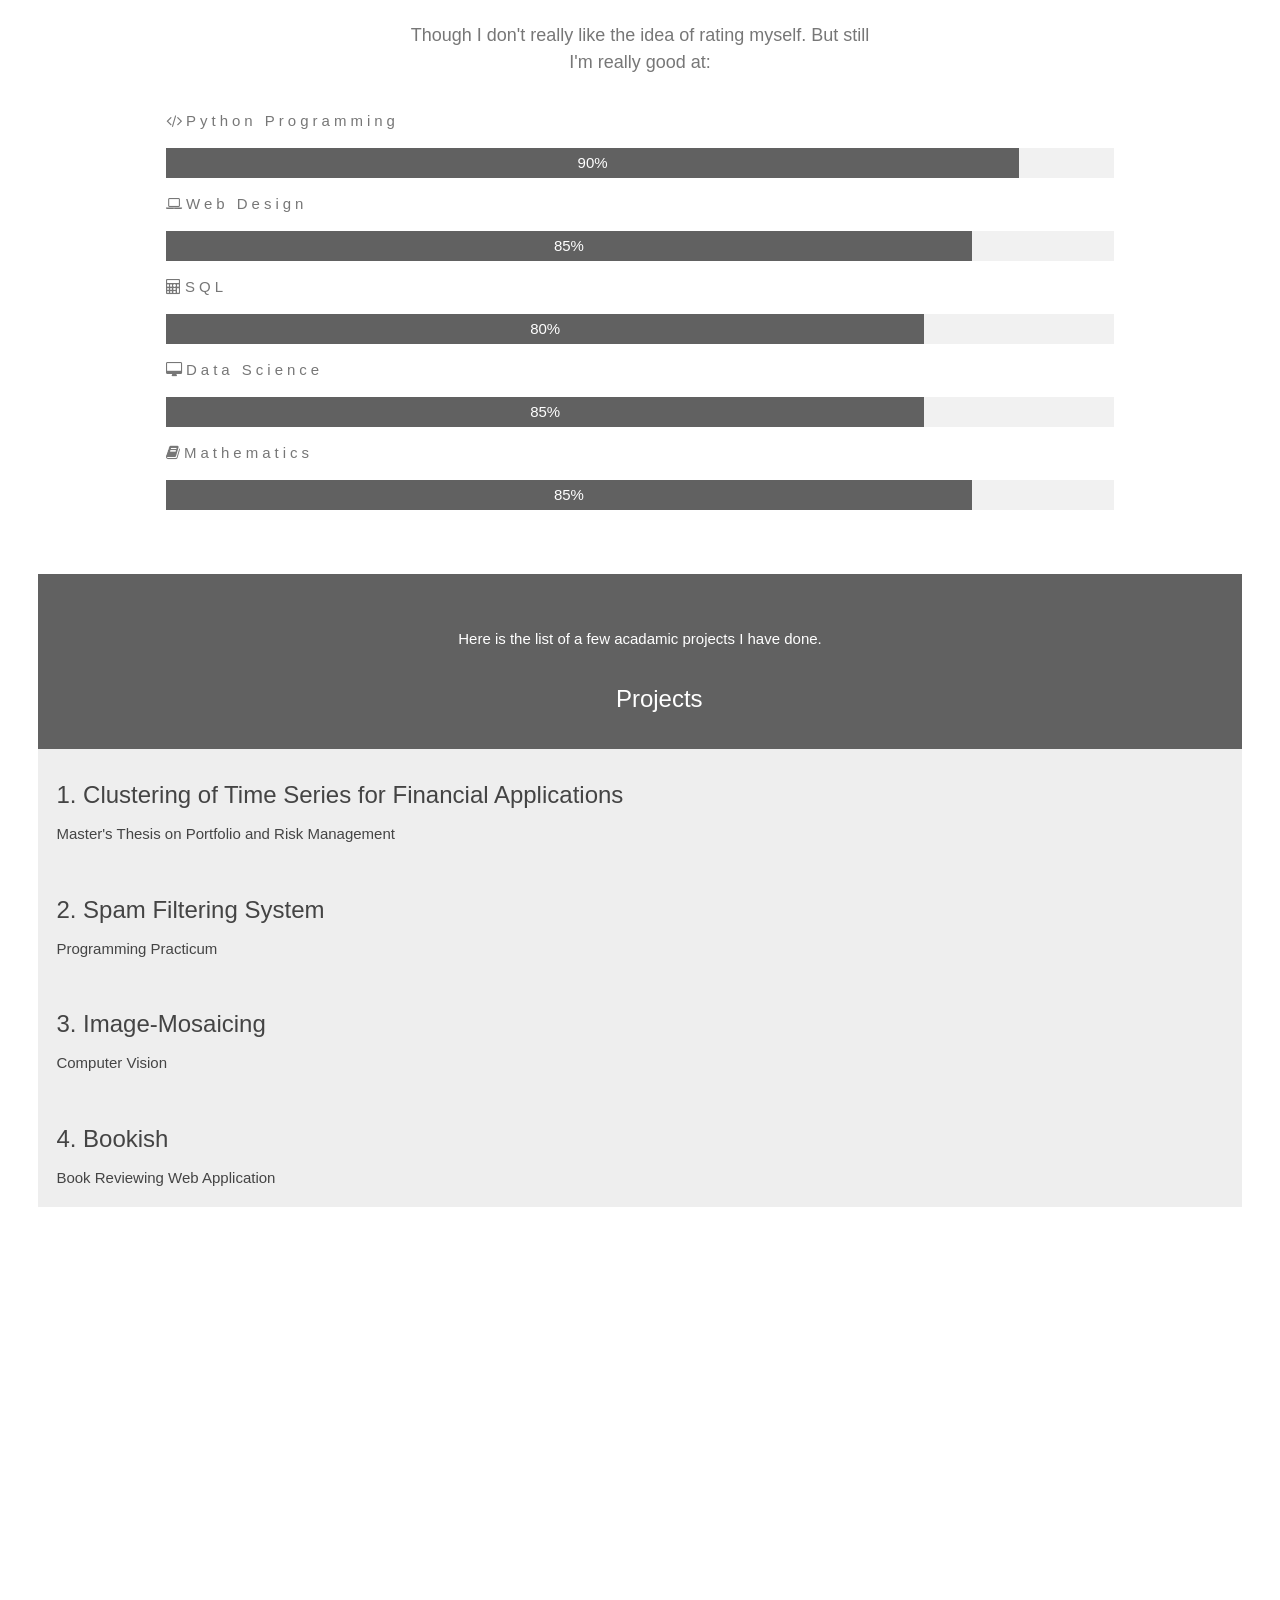
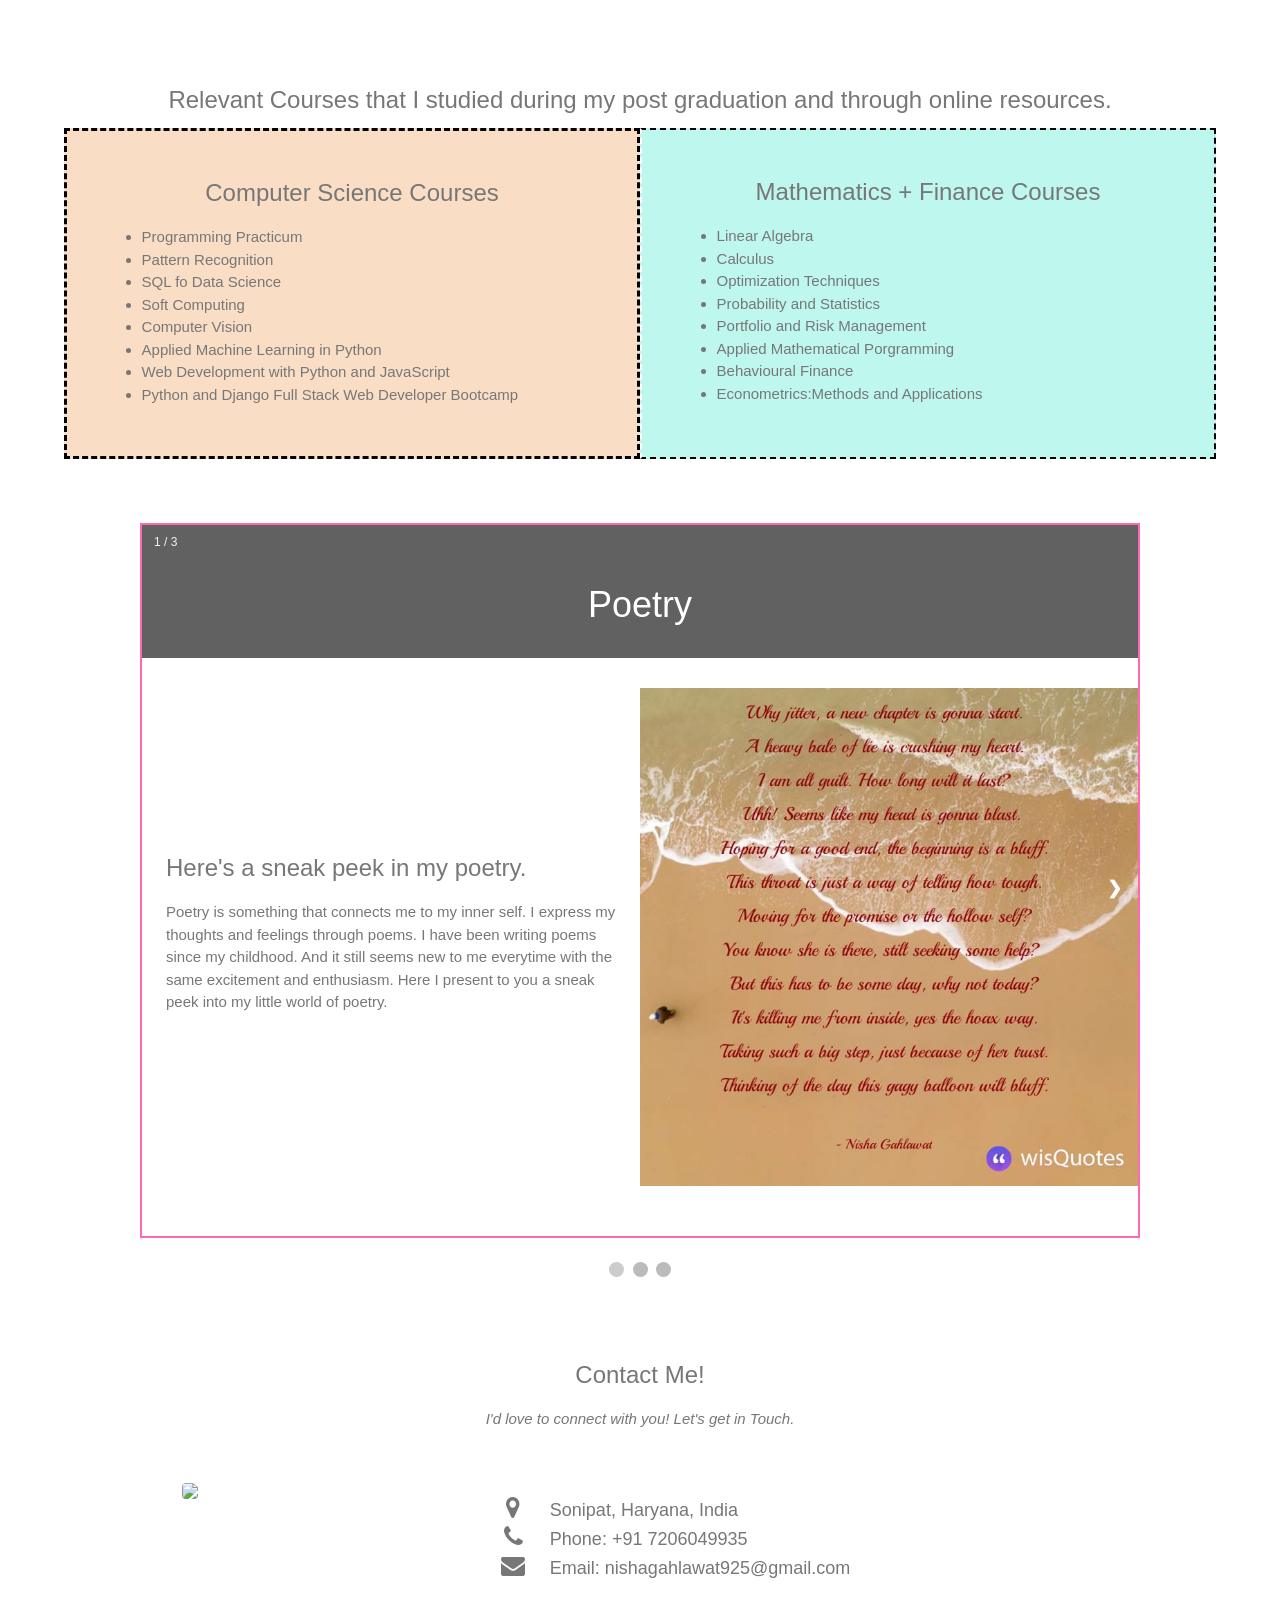
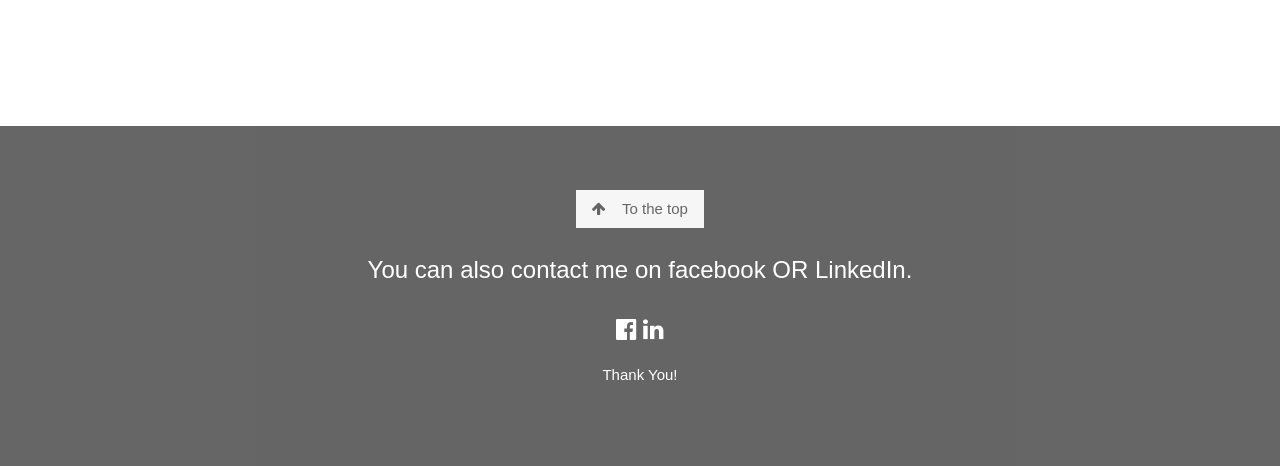
==== commit a515aacf: "Update index.html" ====
--- a/index.html
+++ b/index.html
@@ -9,17 +9,18 @@
 <link rel="stylesheet" href="https://cdnjs.cloudflare.com/ajax/libs/font-awesome/4.7.0/css/font-awesome.min.css">
 <body>
 
+    <!-- Navbar (sit on top) -->
     <div class="w3-top">
         <div class="w3-bar" id="myNavbar">
-            <a class="w3-bar-item w3-button w3-black w3-hide-medium w3-hide-large w3-right" href="javascript:void(0);" onclick="toggleFunction()" title="Toggle Navigation Menu" >
+            <a class="w3-bar-item w3-button w3-hover-black w3-hide-medium w3-hide-large w3-right" href="javascript:void(0);" onclick="toggleFunction()" title="Toggle Navigation Menu">
                 <i class="fa fa-bars"></i>
             </a>
-            <a href="#home" class="w3-bar-item w3-button" id = "upper">HOME</a>
-            <a href="#about" class="w3-bar-item w3-button w3-hide-small" id = "upper"><i class="fa fa-user"></i> ABOUT</a>
-            <a href="#projects" class="w3-bar-item w3-button w3-hide-small" id = "upper"><i class="fa fa-th"></i> PROJECTS</a>
-            <a href="#portfolio" class="w3-bar-item w3-button w3-hide-small" id = "upper"><i class="fa fa-th"></i> COURSE WORK</a>
-            <a href="#contact" class="w3-bar-item w3-button w3-hide-small" id = "upper"><i class="fa fa-envelope"></i> CONTACT</a>
-            <a href="#" class="w3-bar-item w3-button w3-hide-small w3-right w3-hover-red" id = "upper">
+            <a href="#home" class="w3-bar-item w3-button">HOME</a>
+            <a href="#about" class="w3-bar-item w3-button w3-hide-small"><i class="fa fa-user"></i> ABOUT</a>
+            <a href="#projects" class="w3-bar-item w3-button w3-hide-small"><i class="fa fa-th"></i> PROJECTS</a>
+            <a href="#portfolio" class="w3-bar-item w3-button w3-hide-small"><i class="fa fa-th"></i> COURSE WORK</a>
+            <a href="#contact" class="w3-bar-item w3-button w3-hide-small"><i class="fa fa-envelope"></i> CONTACT</a>
+            <a href="#" class="w3-bar-item w3-button w3-hide-small w3-right w3-hover-red">
                 <i class="fa fa-search"></i>
             </a>
         </div>
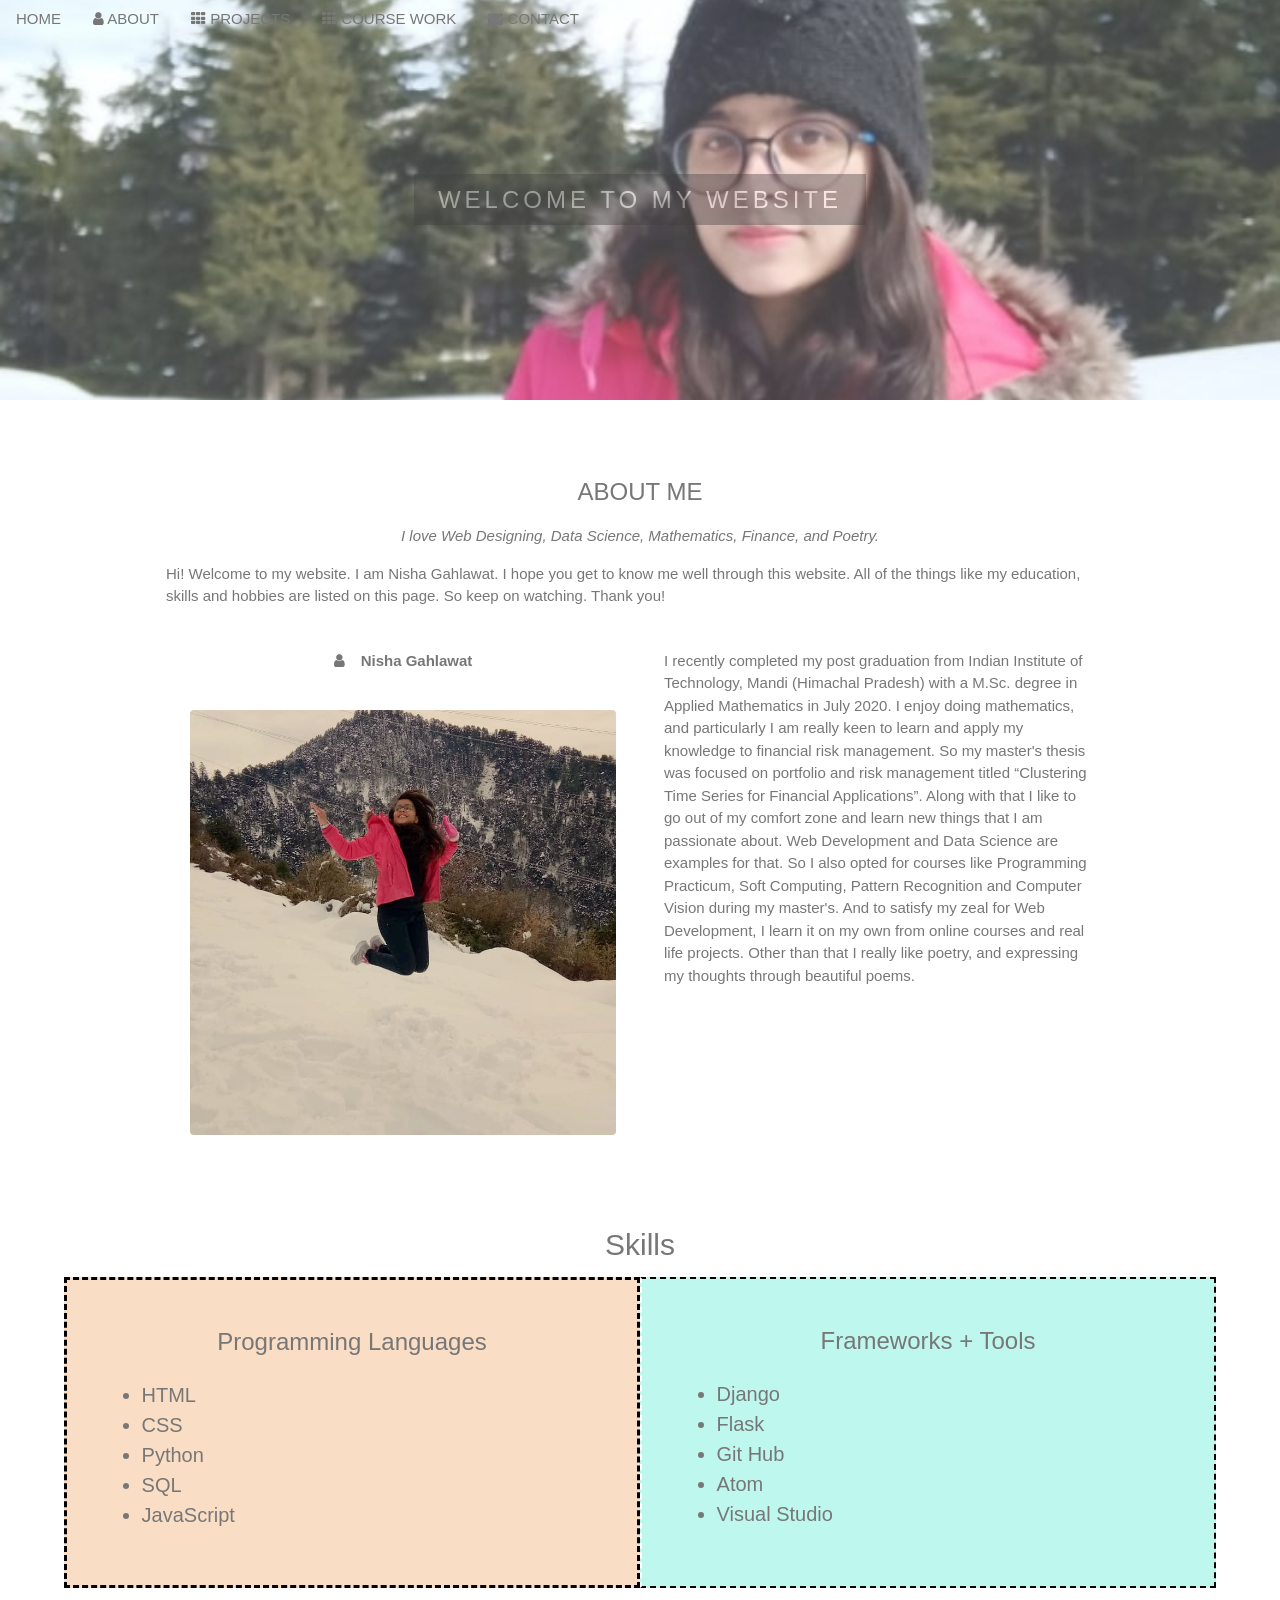
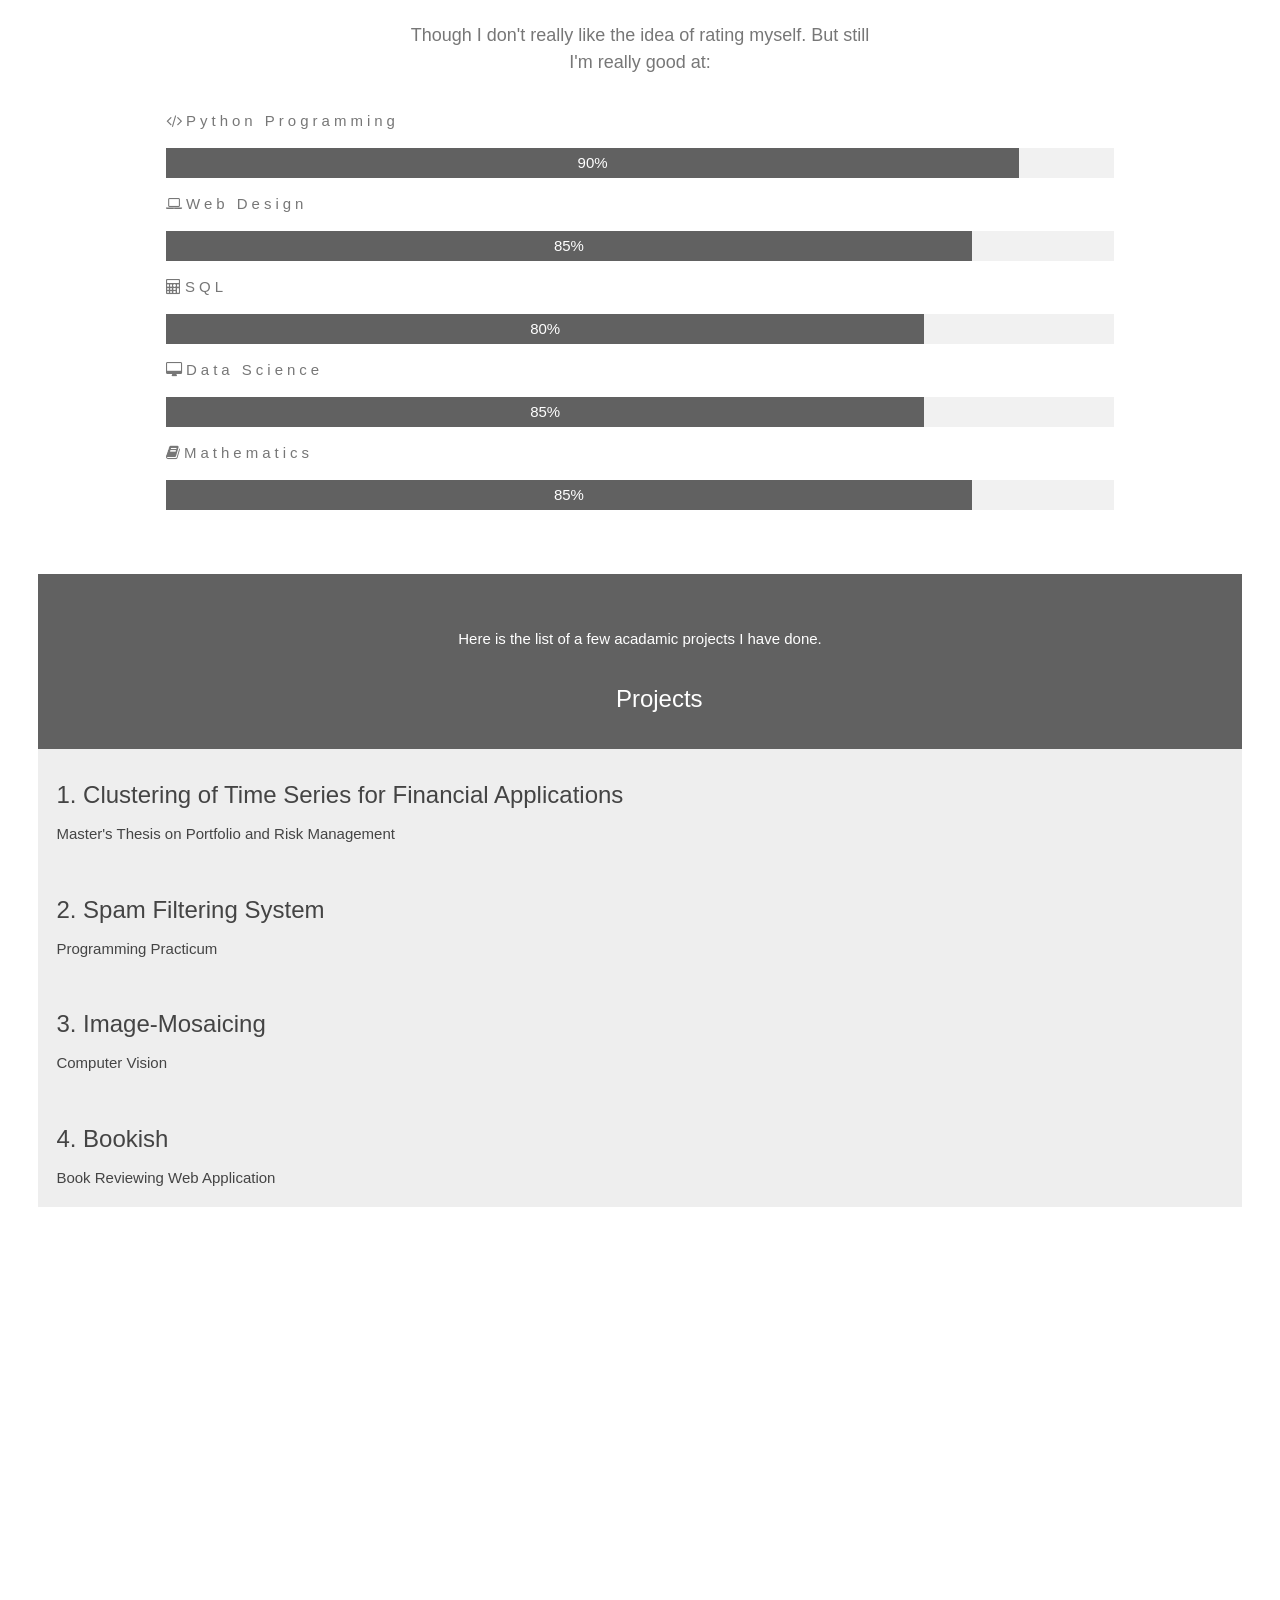
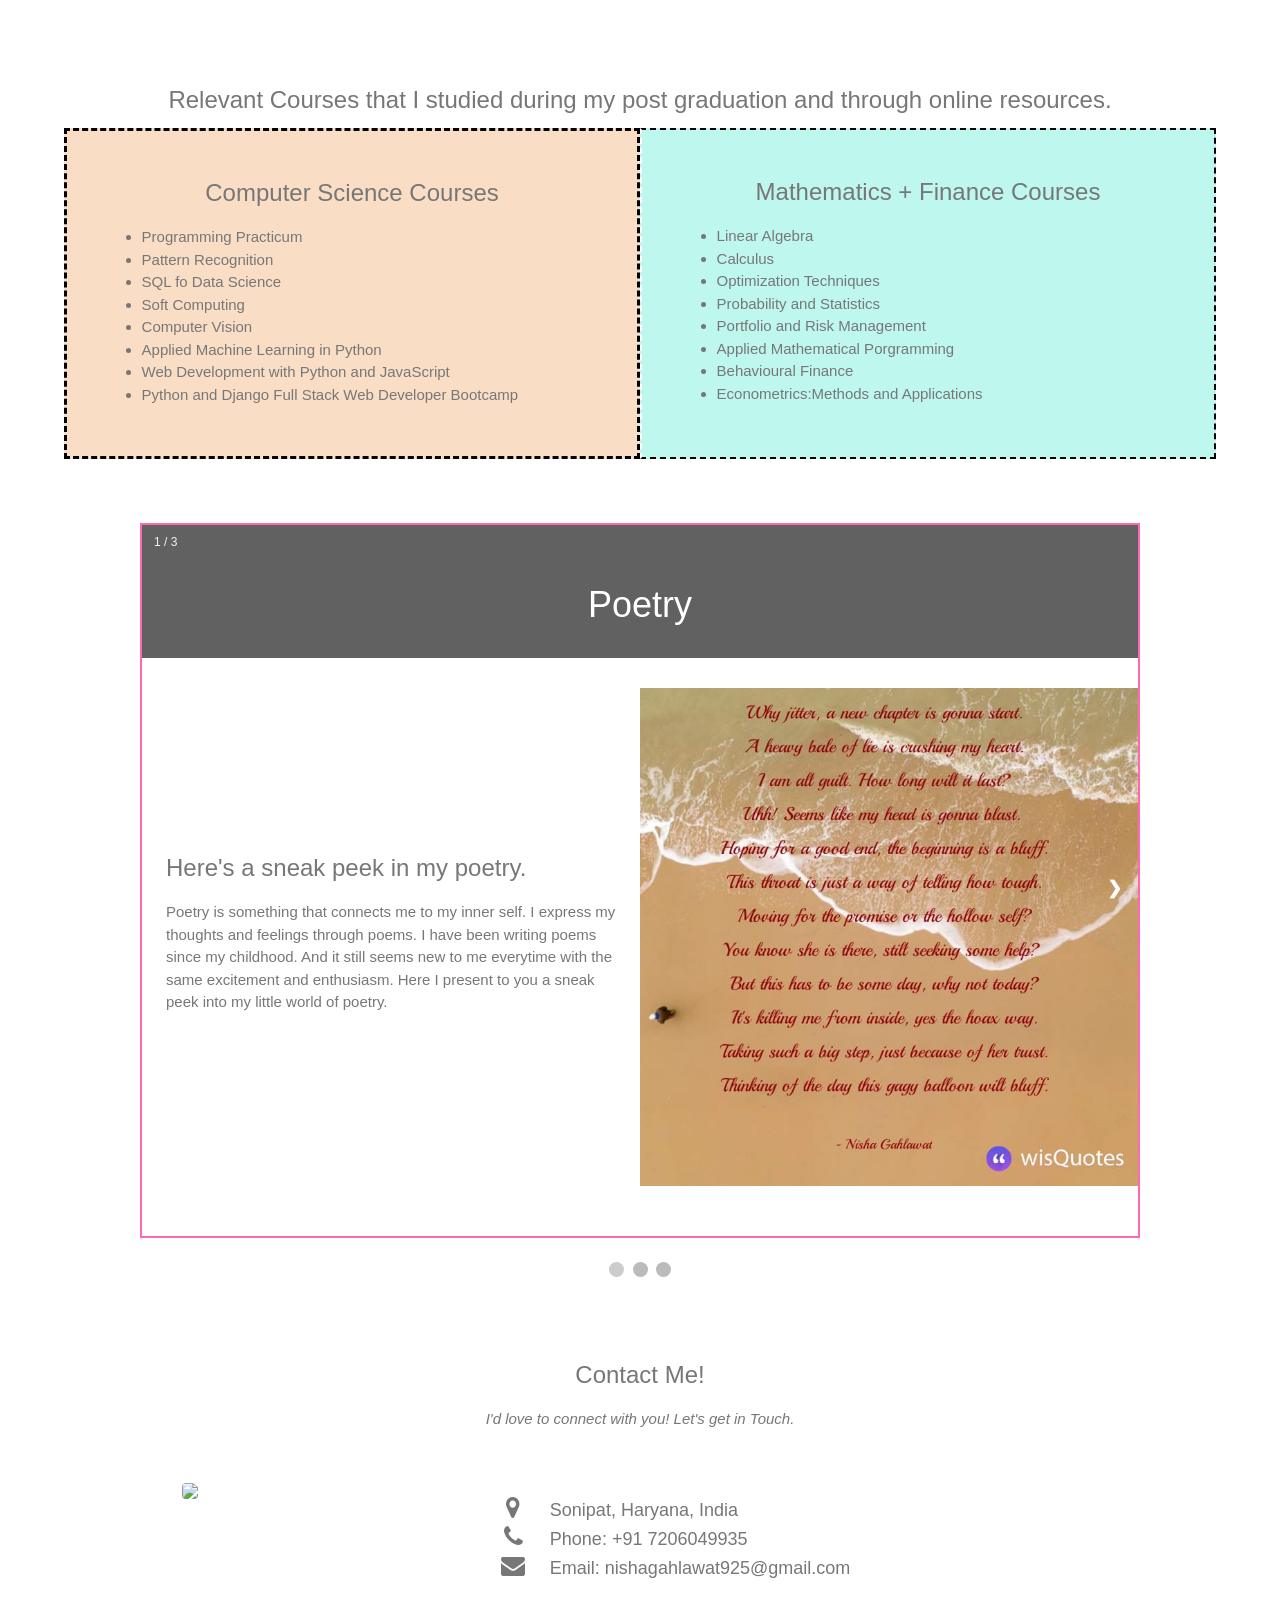
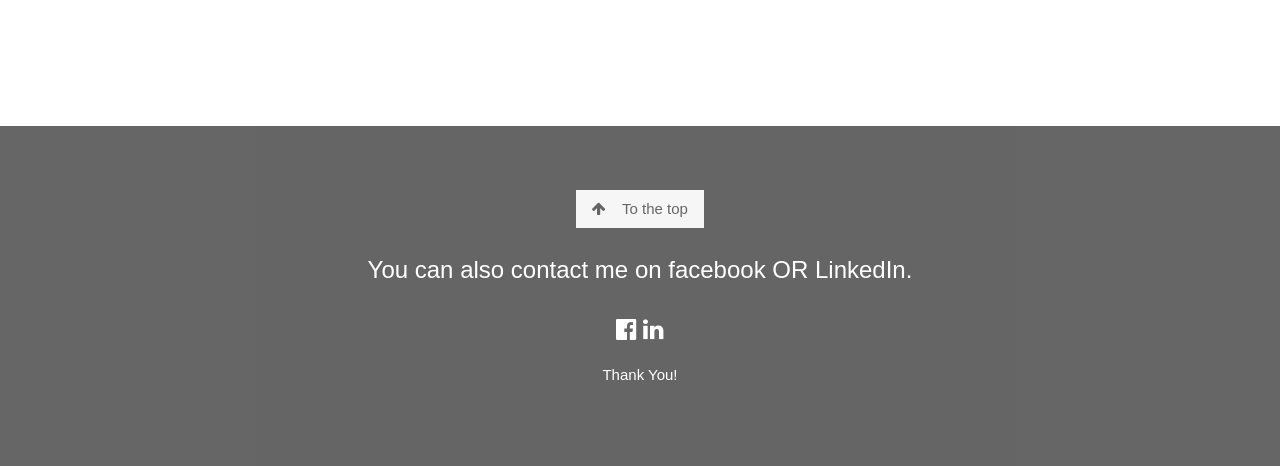
==== commit efd6bfc5: "Update index.html" ====
--- a/index.html
+++ b/index.html
@@ -20,9 +20,7 @@
             <a href="#projects" class="w3-bar-item w3-button w3-hide-small"><i class="fa fa-th"></i> PROJECTS</a>
             <a href="#portfolio" class="w3-bar-item w3-button w3-hide-small"><i class="fa fa-th"></i> COURSE WORK</a>
             <a href="#contact" class="w3-bar-item w3-button w3-hide-small"><i class="fa fa-envelope"></i> CONTACT</a>
-            <a href="#" class="w3-bar-item w3-button w3-hide-small w3-right w3-hover-red">
-                <i class="fa fa-search"></i>
-            </a>
+          
         </div>
 
         <!-- Navbar on small screens -->
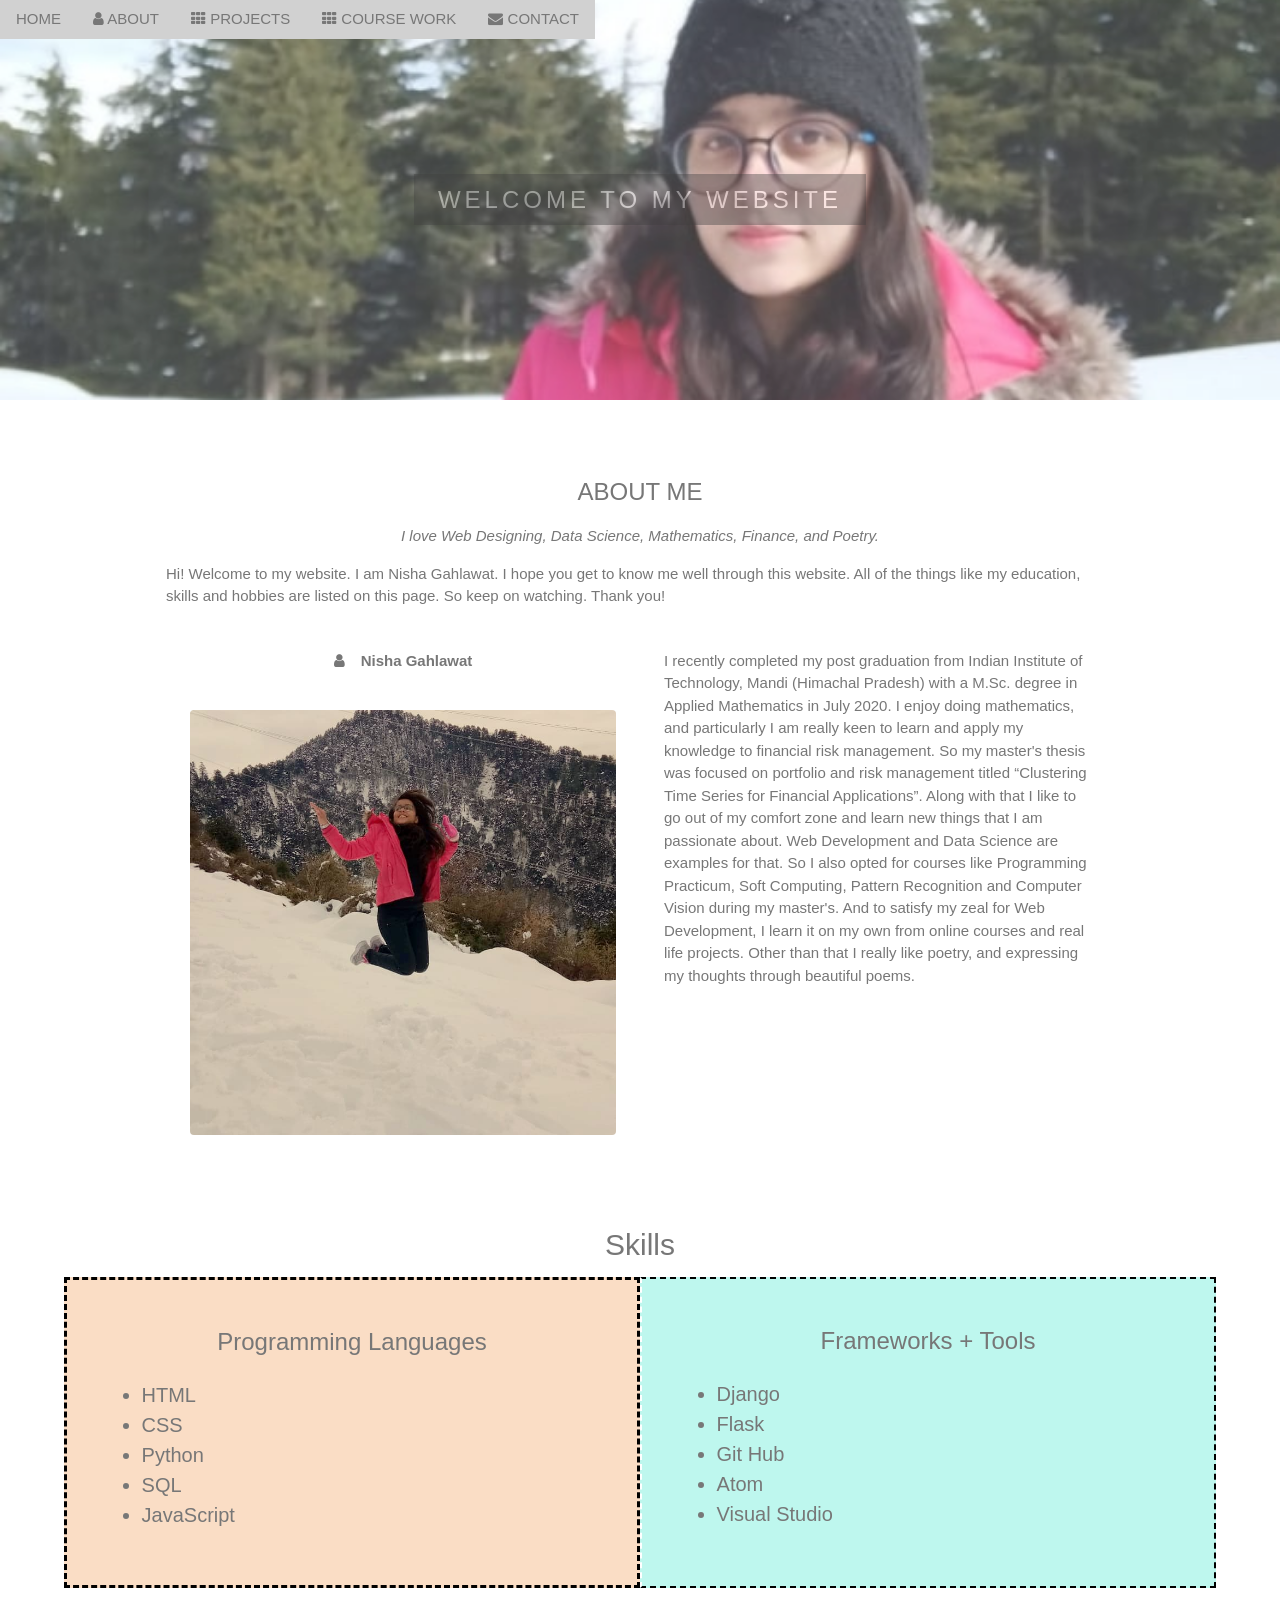
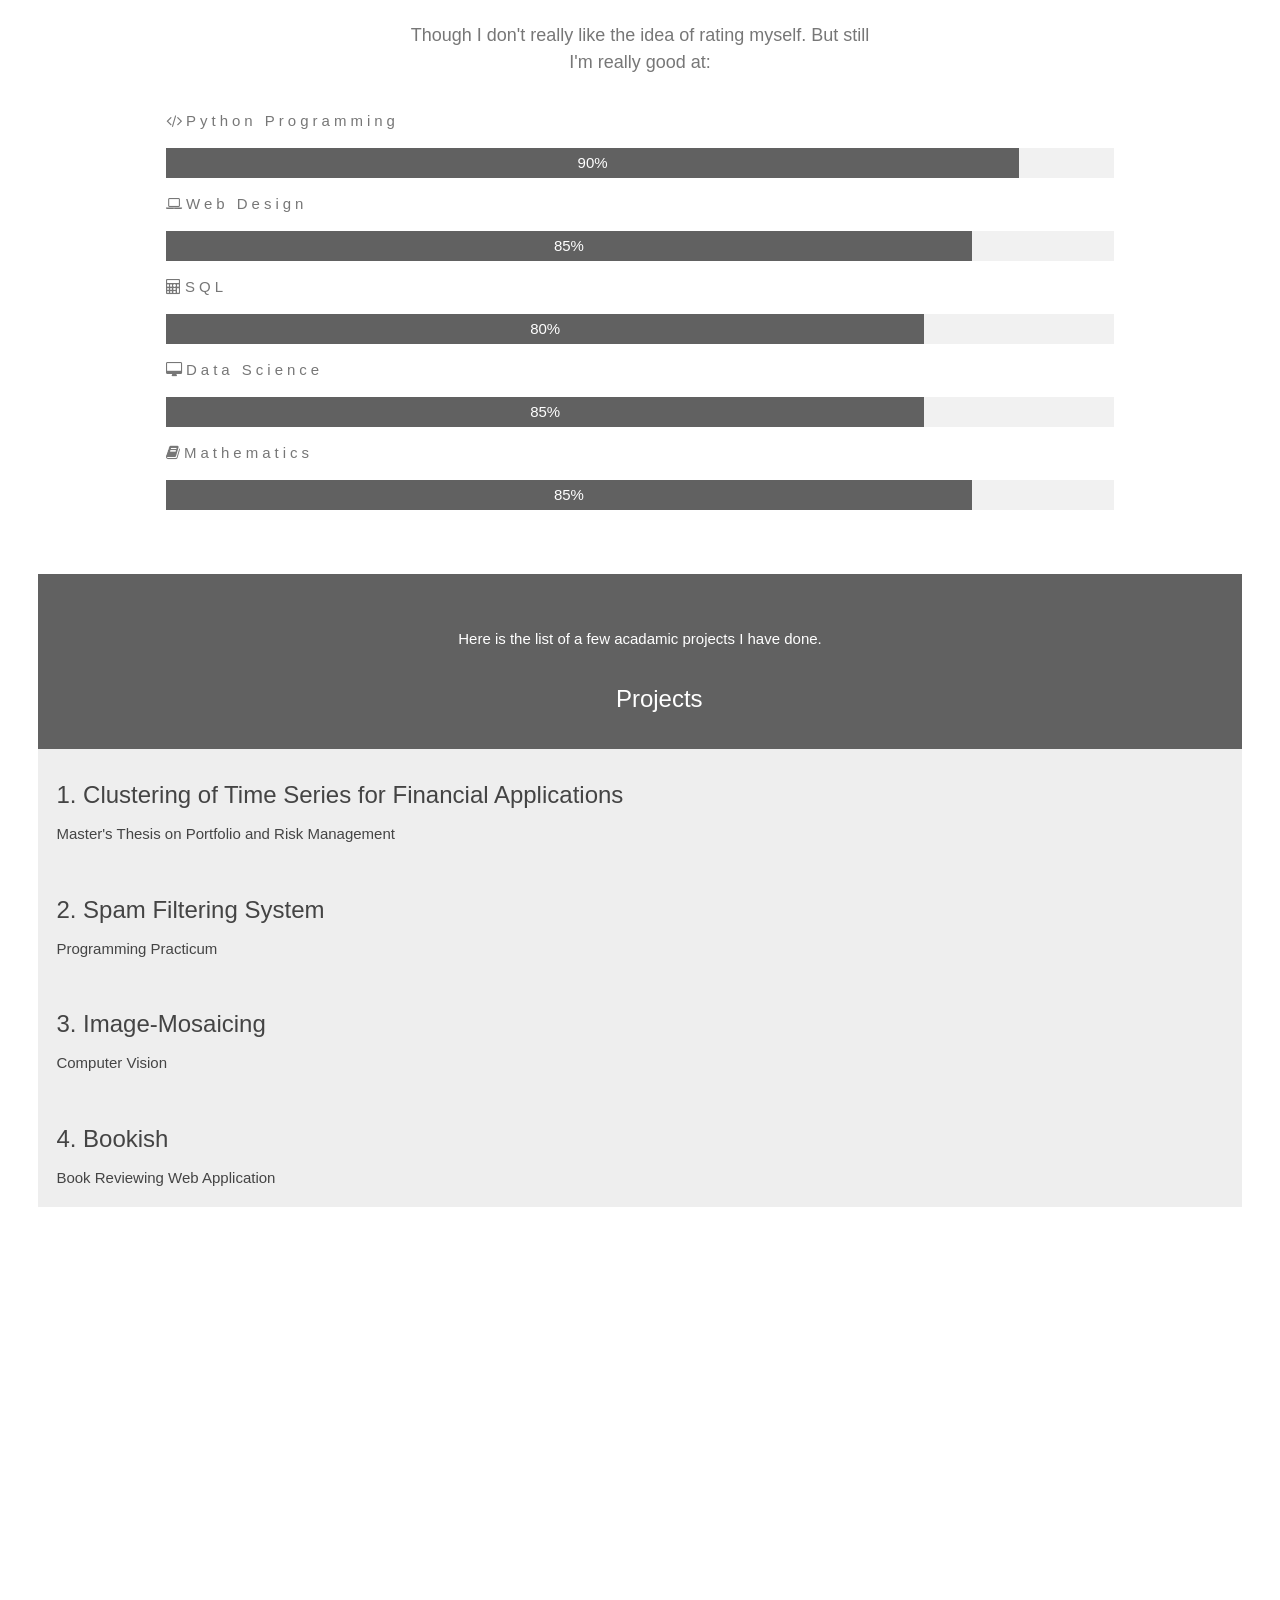
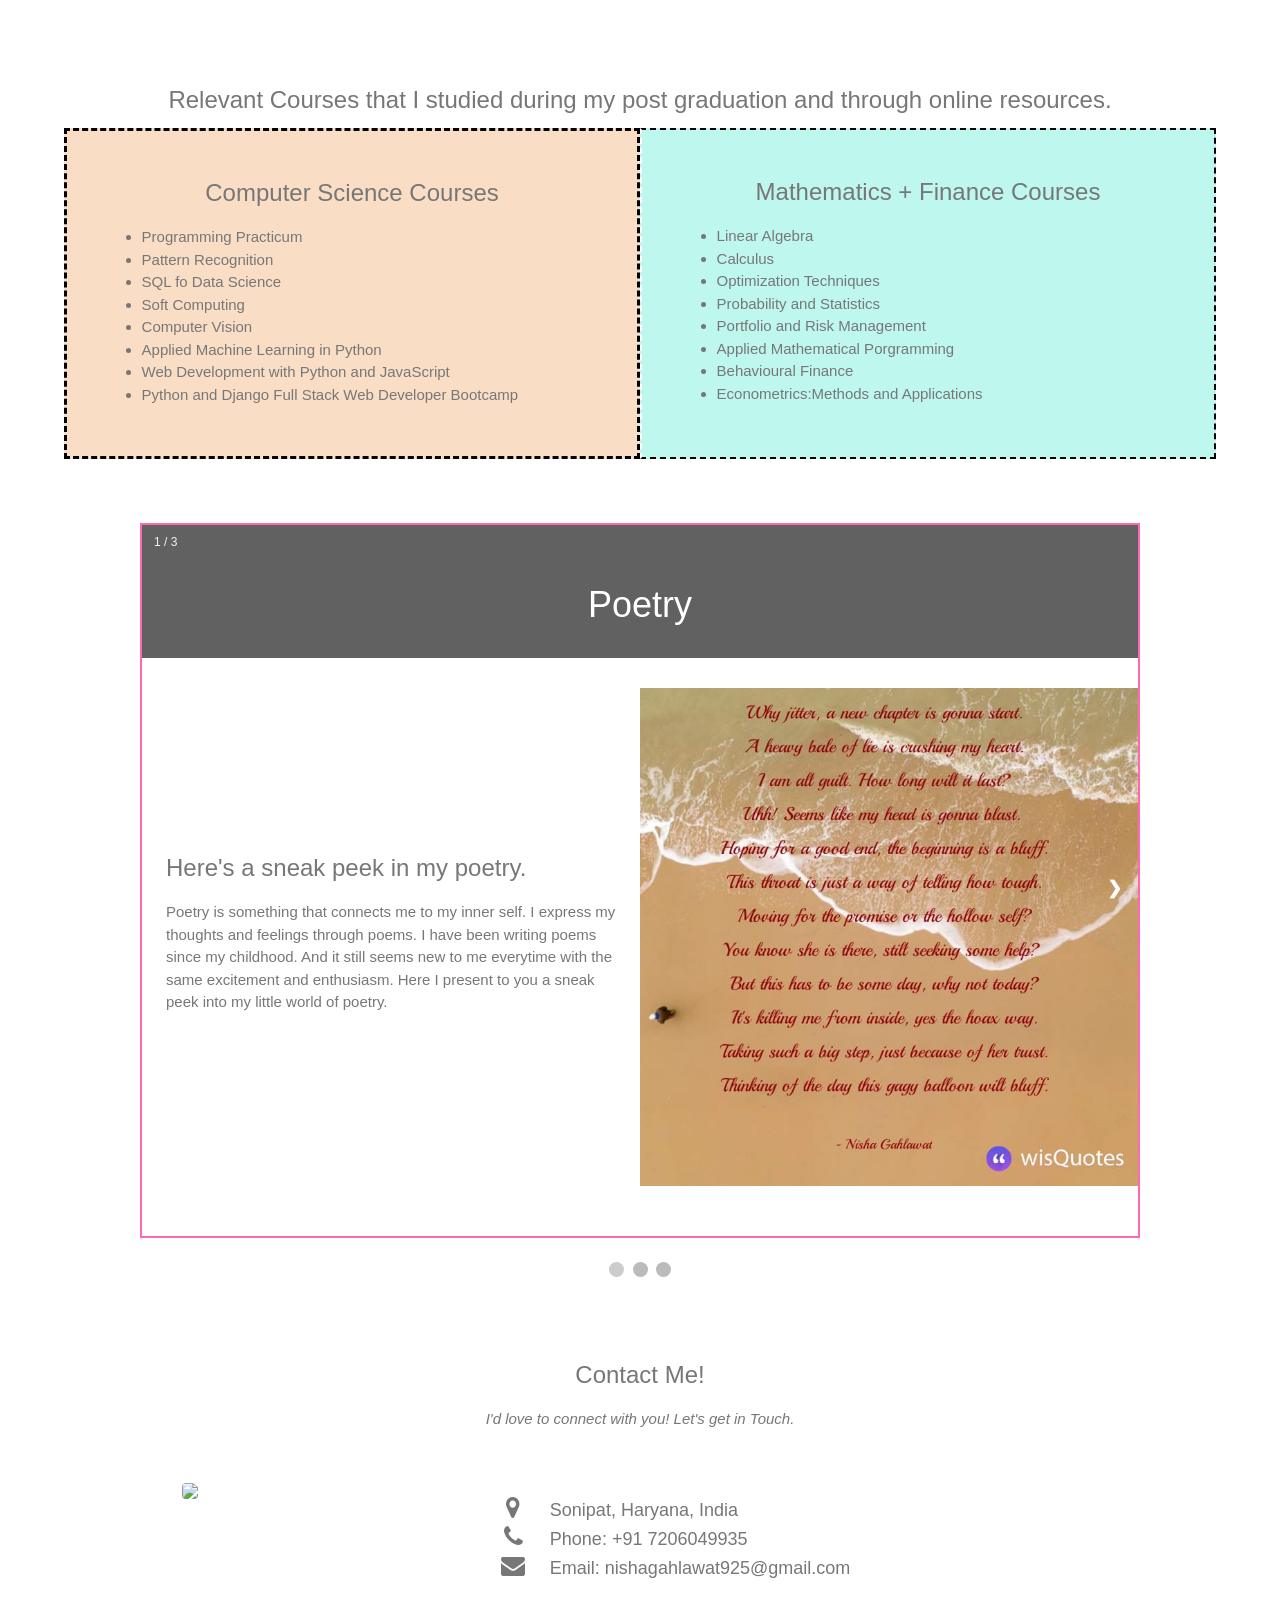
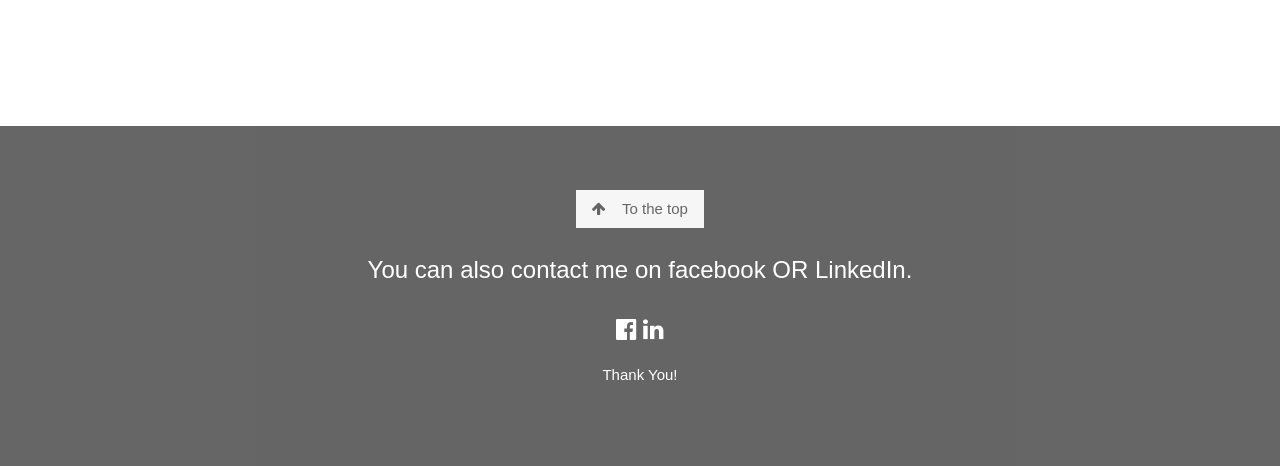
==== commit af1db1cb: "Update index.html" ====
--- a/index.html
+++ b/index.html
@@ -9,18 +9,17 @@
 <link rel="stylesheet" href="https://cdnjs.cloudflare.com/ajax/libs/font-awesome/4.7.0/css/font-awesome.min.css">
 <body>
 
-    <!-- Navbar (sit on top) -->
     <div class="w3-top">
         <div class="w3-bar" id="myNavbar">
-            <a class="w3-bar-item w3-button w3-hover-black w3-hide-medium w3-hide-large w3-right" href="javascript:void(0);" onclick="toggleFunction()" title="Toggle Navigation Menu">
+            <a class="w3-bar-item w3-button w3-black w3-hide-medium w3-hide-large w3-right" href="javascript:void(0);" onclick="toggleFunction()" title="Toggle Navigation Menu" >
                 <i class="fa fa-bars"></i>
             </a>
-            <a href="#home" class="w3-bar-item w3-button">HOME</a>
-            <a href="#about" class="w3-bar-item w3-button w3-hide-small"><i class="fa fa-user"></i> ABOUT</a>
-            <a href="#projects" class="w3-bar-item w3-button w3-hide-small"><i class="fa fa-th"></i> PROJECTS</a>
-            <a href="#portfolio" class="w3-bar-item w3-button w3-hide-small"><i class="fa fa-th"></i> COURSE WORK</a>
-            <a href="#contact" class="w3-bar-item w3-button w3-hide-small"><i class="fa fa-envelope"></i> CONTACT</a>
-          
+            <a href="#home" class="w3-bar-item w3-button" id = "upper">HOME</a>
+            <a href="#about" class="w3-bar-item w3-button w3-hide-small" id = "upper"><i class="fa fa-user"></i> ABOUT</a>
+            <a href="#projects" class="w3-bar-item w3-button w3-hide-small" id = "upper"><i class="fa fa-th"></i> PROJECTS</a>
+            <a href="#portfolio" class="w3-bar-item w3-button w3-hide-small" id = "upper"><i class="fa fa-th"></i> COURSE WORK</a>
+            <a href="#contact" class="w3-bar-item w3-button w3-hide-small" id = "upper"><i class="fa fa-envelope"></i> CONTACT</a>
+            
         </div>
 
         <!-- Navbar on small screens -->
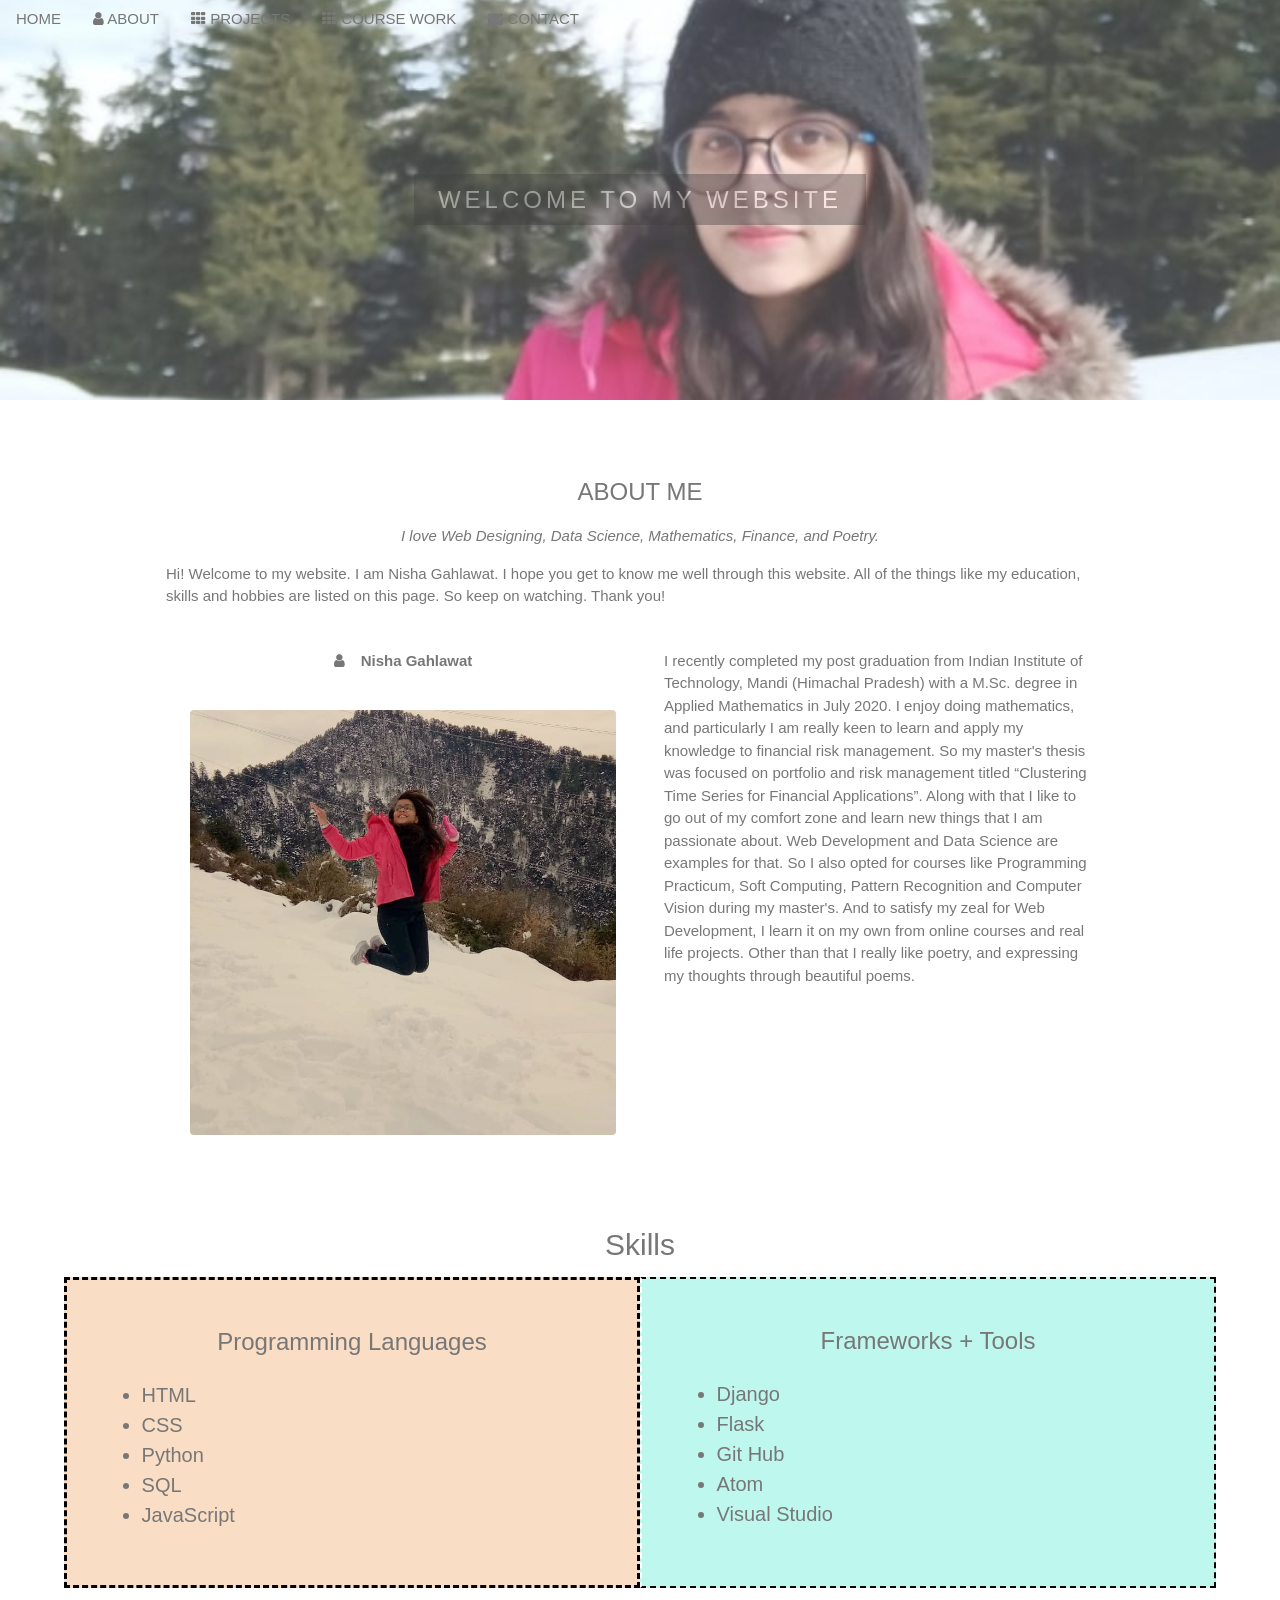
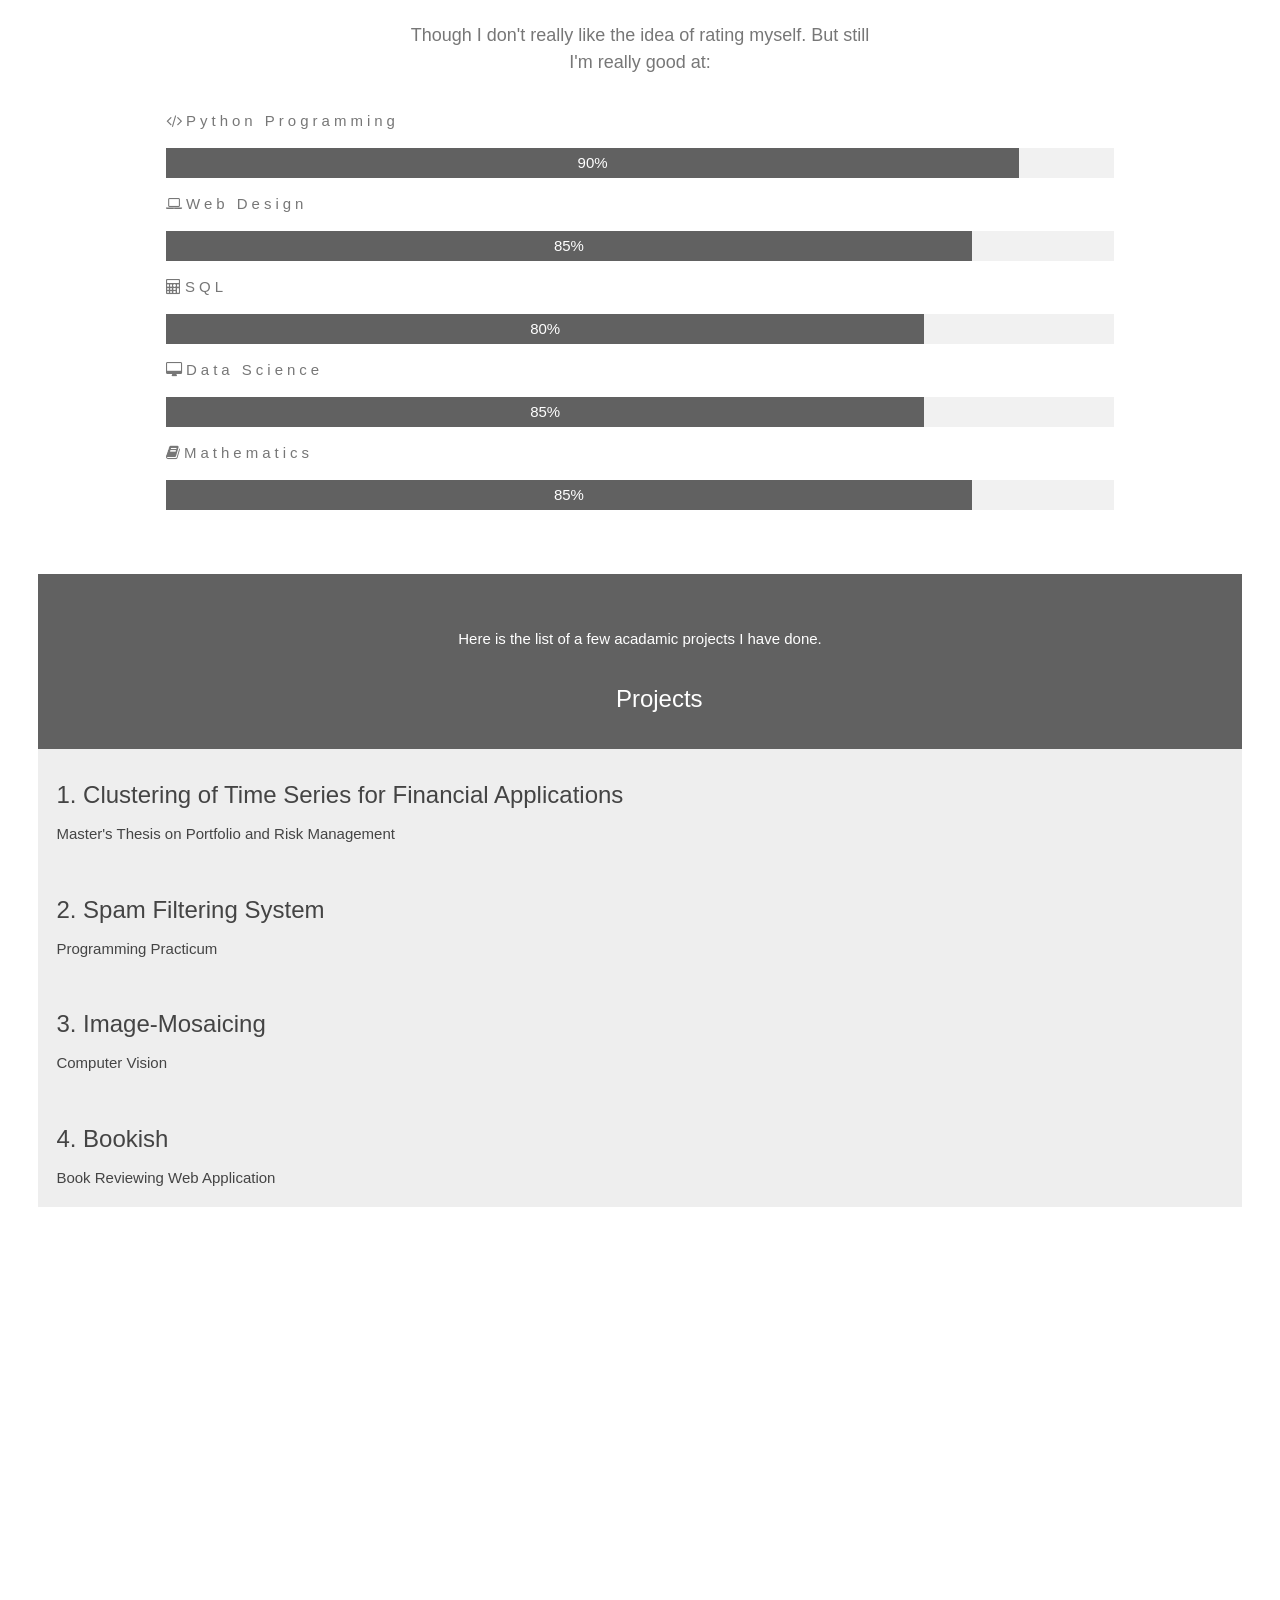
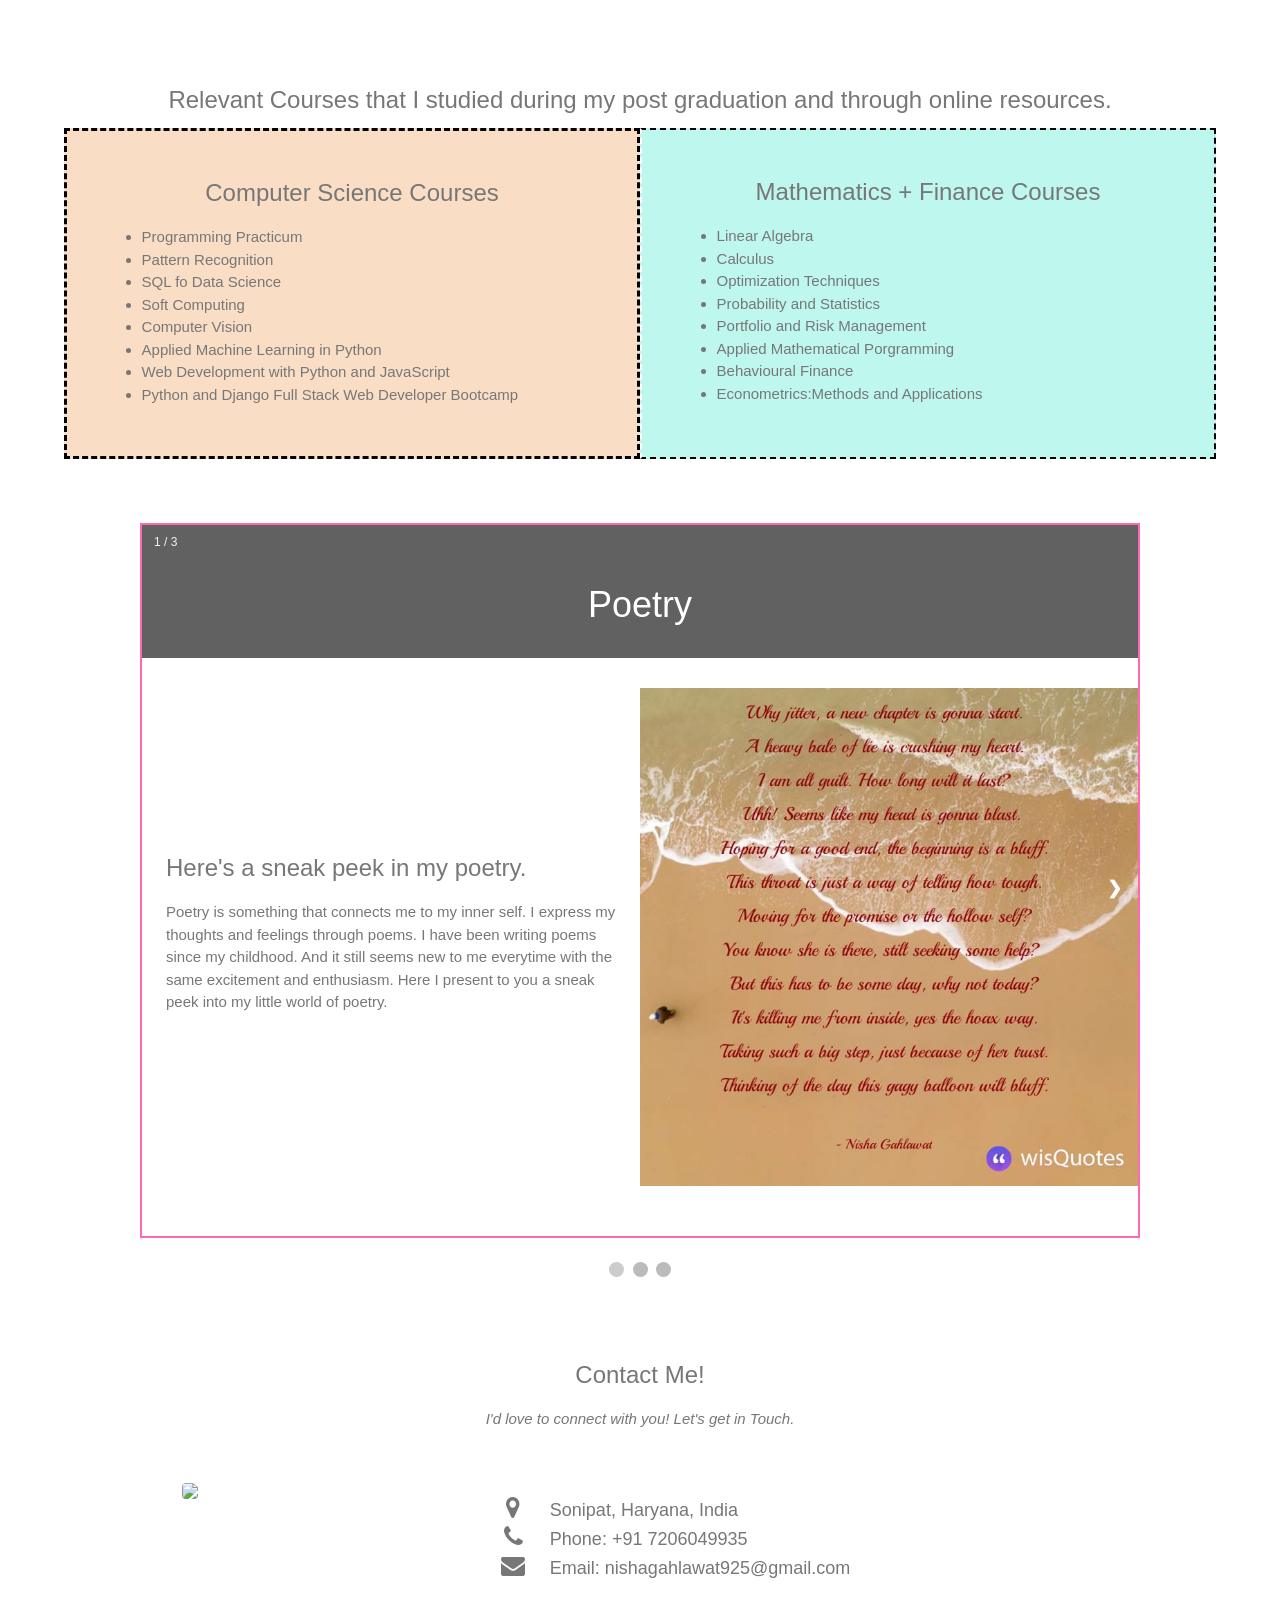
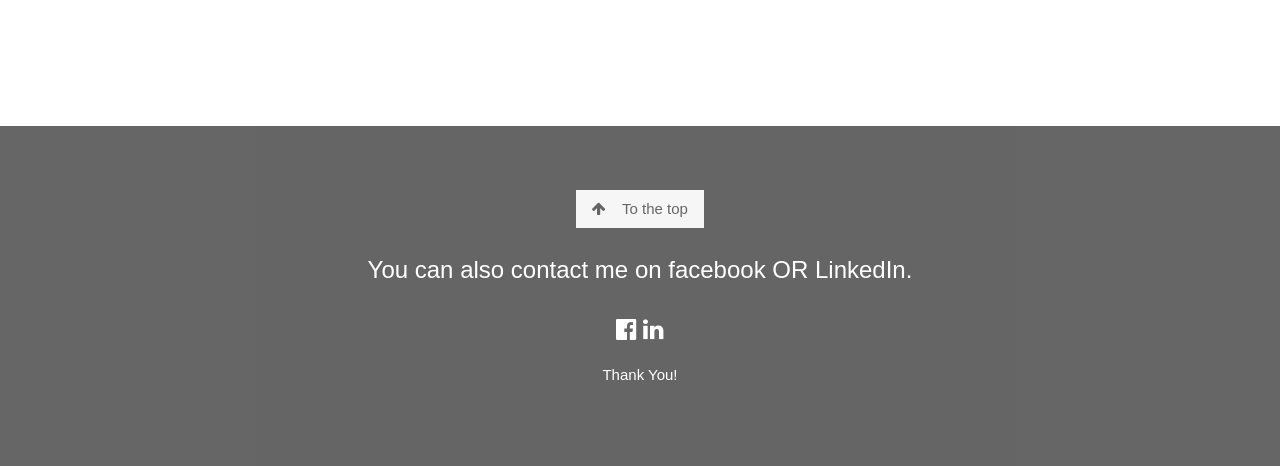
==== commit 767250de: "Update index.html" ====
--- a/index.html
+++ b/index.html
@@ -9,17 +9,18 @@
 <link rel="stylesheet" href="https://cdnjs.cloudflare.com/ajax/libs/font-awesome/4.7.0/css/font-awesome.min.css">
 <body>
 
+    <!-- Navbar (sit on top) -->
     <div class="w3-top">
         <div class="w3-bar" id="myNavbar">
-            <a class="w3-bar-item w3-button w3-black w3-hide-medium w3-hide-large w3-right" href="javascript:void(0);" onclick="toggleFunction()" title="Toggle Navigation Menu" >
+            <a class="w3-bar-item w3-button w3-hover-black w3-hide-medium w3-hide-large w3-right" href="javascript:void(0);" onclick="toggleFunction()" title="Toggle Navigation Menu">
                 <i class="fa fa-bars"></i>
             </a>
-            <a href="#home" class="w3-bar-item w3-button" id = "upper">HOME</a>
-            <a href="#about" class="w3-bar-item w3-button w3-hide-small" id = "upper"><i class="fa fa-user"></i> ABOUT</a>
-            <a href="#projects" class="w3-bar-item w3-button w3-hide-small" id = "upper"><i class="fa fa-th"></i> PROJECTS</a>
-            <a href="#portfolio" class="w3-bar-item w3-button w3-hide-small" id = "upper"><i class="fa fa-th"></i> COURSE WORK</a>
-            <a href="#contact" class="w3-bar-item w3-button w3-hide-small" id = "upper"><i class="fa fa-envelope"></i> CONTACT</a>
-            
+            <a href="#home" class="w3-bar-item w3-button">HOME</a>
+            <a href="#about" class="w3-bar-item w3-button w3-hide-small"><i class="fa fa-user"></i> ABOUT</a>
+            <a href="#projects" class="w3-bar-item w3-button w3-hide-small"><i class="fa fa-th"></i> PROJECTS</a>
+            <a href="#portfolio" class="w3-bar-item w3-button w3-hide-small"><i class="fa fa-th"></i> COURSE WORK</a>
+            <a href="#contact" class="w3-bar-item w3-button w3-hide-small"><i class="fa fa-envelope"></i> CONTACT</a>
+          
         </div>
 
         <!-- Navbar on small screens -->
@@ -209,7 +210,7 @@
                 from a larger audience.
             </p>
             <h6>
-                Tools/techniques: HTML, CSS, Bootstrap, JavaScript, Flask backend, and PostgreSQL.
+                Tools/techniques: HTML, CSS, Bootstrap, JavaScript, Flask, and PostgreSQL.
             </h6><br />
 
         </div>
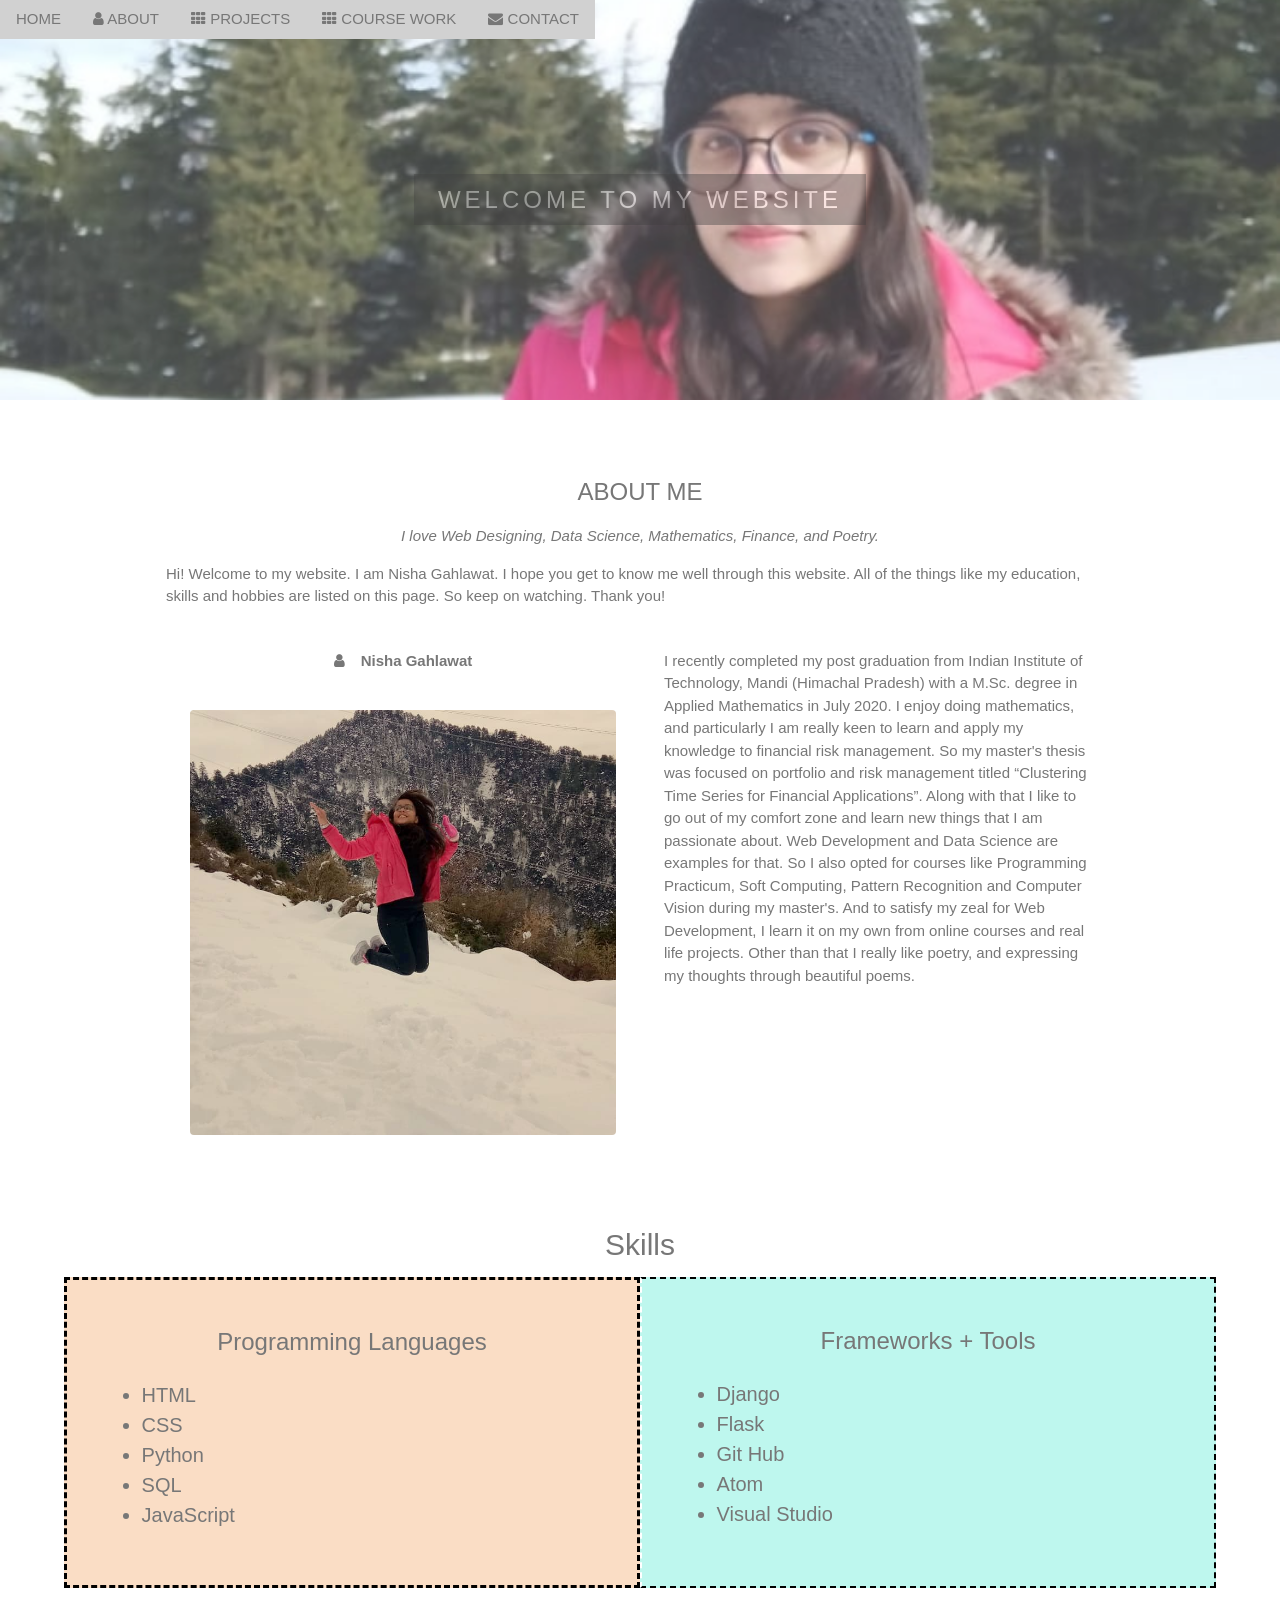
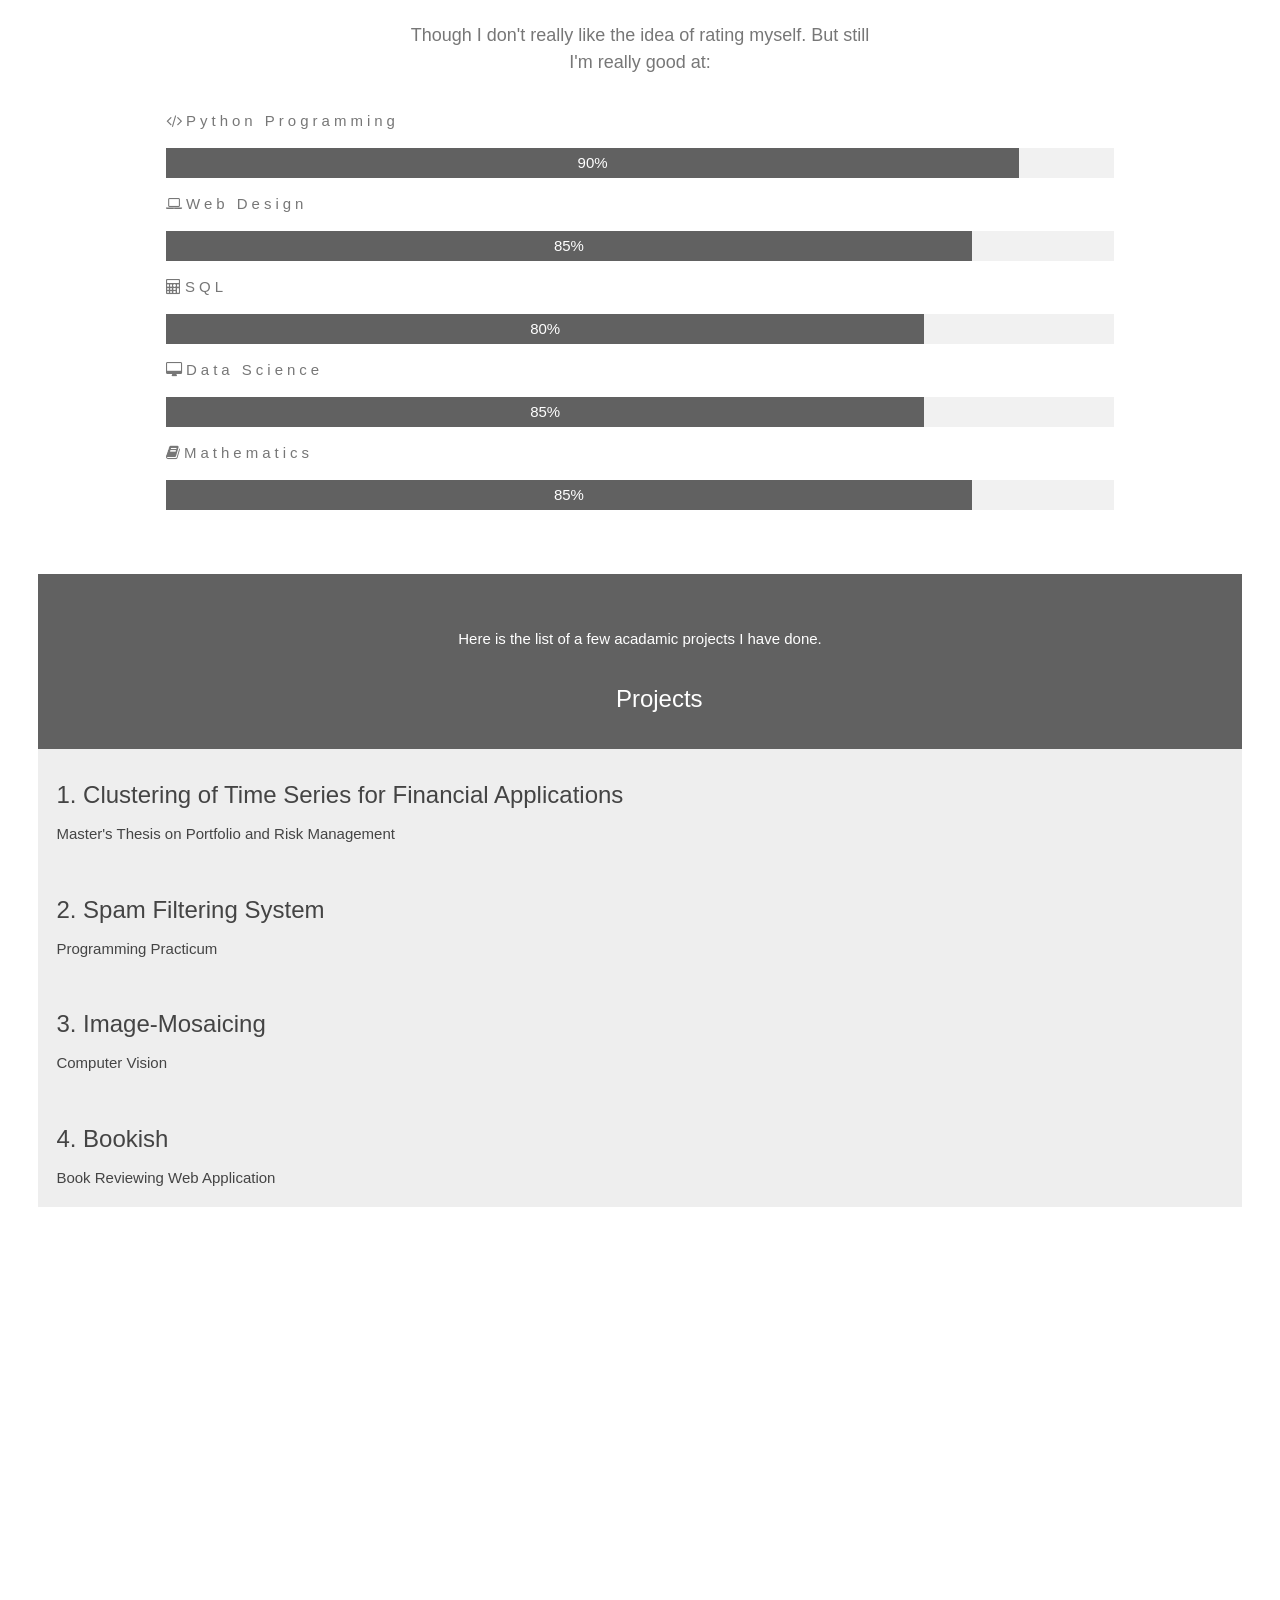
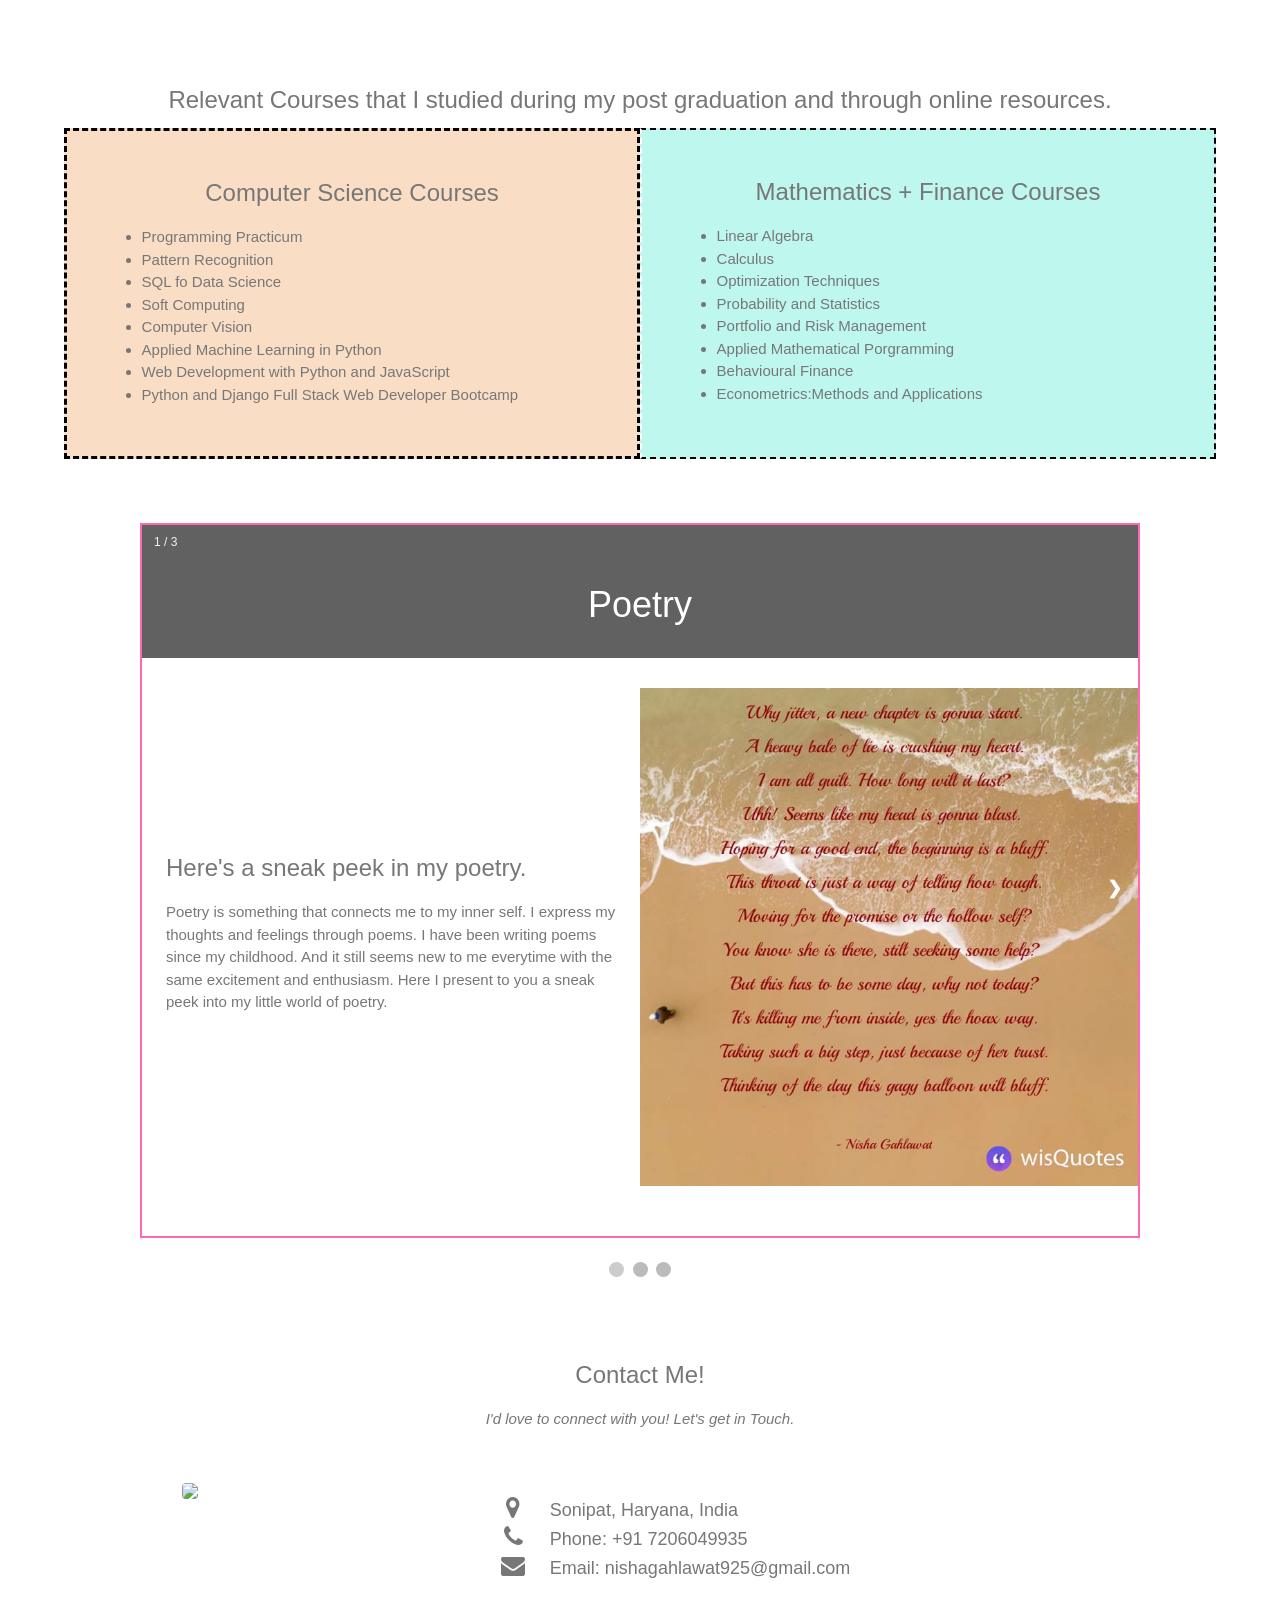
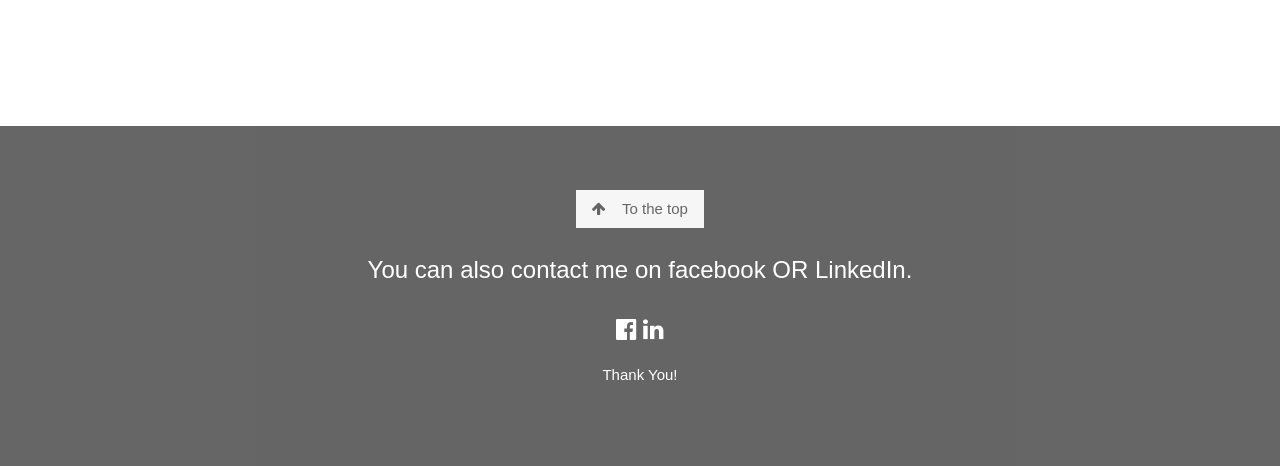
==== commit 6212e372: "Update index.html" ====
--- a/index.html
+++ b/index.html
@@ -9,18 +9,17 @@
 <link rel="stylesheet" href="https://cdnjs.cloudflare.com/ajax/libs/font-awesome/4.7.0/css/font-awesome.min.css">
 <body>
 
-    <!-- Navbar (sit on top) -->
     <div class="w3-top">
         <div class="w3-bar" id="myNavbar">
-            <a class="w3-bar-item w3-button w3-hover-black w3-hide-medium w3-hide-large w3-right" href="javascript:void(0);" onclick="toggleFunction()" title="Toggle Navigation Menu">
+            <a class="w3-bar-item w3-button w3-black w3-hide-medium w3-hide-large w3-right" href="javascript:void(0);" onclick="toggleFunction()" title="Toggle Navigation Menu" >
                 <i class="fa fa-bars"></i>
             </a>
-            <a href="#home" class="w3-bar-item w3-button">HOME</a>
-            <a href="#about" class="w3-bar-item w3-button w3-hide-small"><i class="fa fa-user"></i> ABOUT</a>
-            <a href="#projects" class="w3-bar-item w3-button w3-hide-small"><i class="fa fa-th"></i> PROJECTS</a>
-            <a href="#portfolio" class="w3-bar-item w3-button w3-hide-small"><i class="fa fa-th"></i> COURSE WORK</a>
-            <a href="#contact" class="w3-bar-item w3-button w3-hide-small"><i class="fa fa-envelope"></i> CONTACT</a>
-          
+            <a href="#home" class="w3-bar-item w3-button" id = "upper">HOME</a>
+            <a href="#about" class="w3-bar-item w3-button w3-hide-small" id = "upper"><i class="fa fa-user"></i> ABOUT</a>
+            <a href="#projects" class="w3-bar-item w3-button w3-hide-small" id = "upper"><i class="fa fa-th"></i> PROJECTS</a>
+            <a href="#portfolio" class="w3-bar-item w3-button w3-hide-small" id = "upper"><i class="fa fa-th"></i> COURSE WORK</a>
+            <a href="#contact" class="w3-bar-item w3-button w3-hide-small" id = "upper"><i class="fa fa-envelope"></i> CONTACT</a>
+            
         </div>
 
         <!-- Navbar on small screens -->
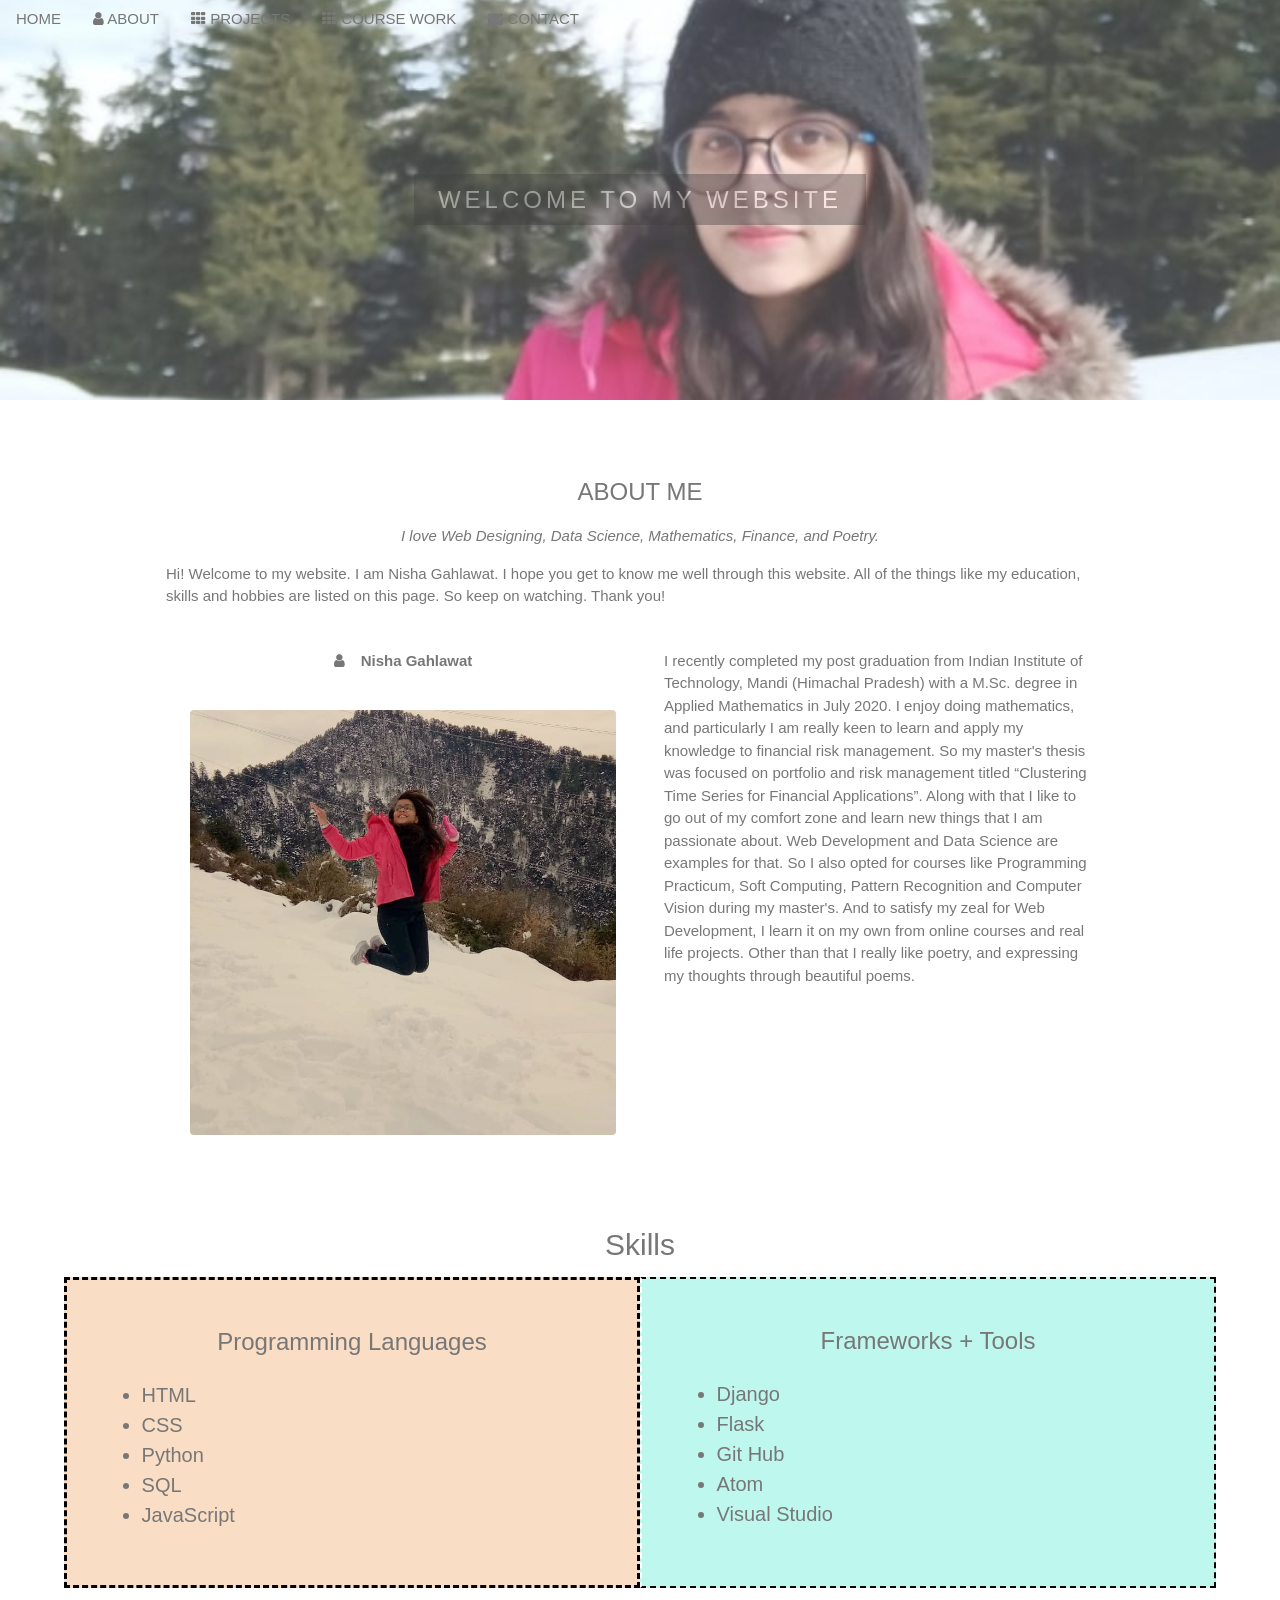
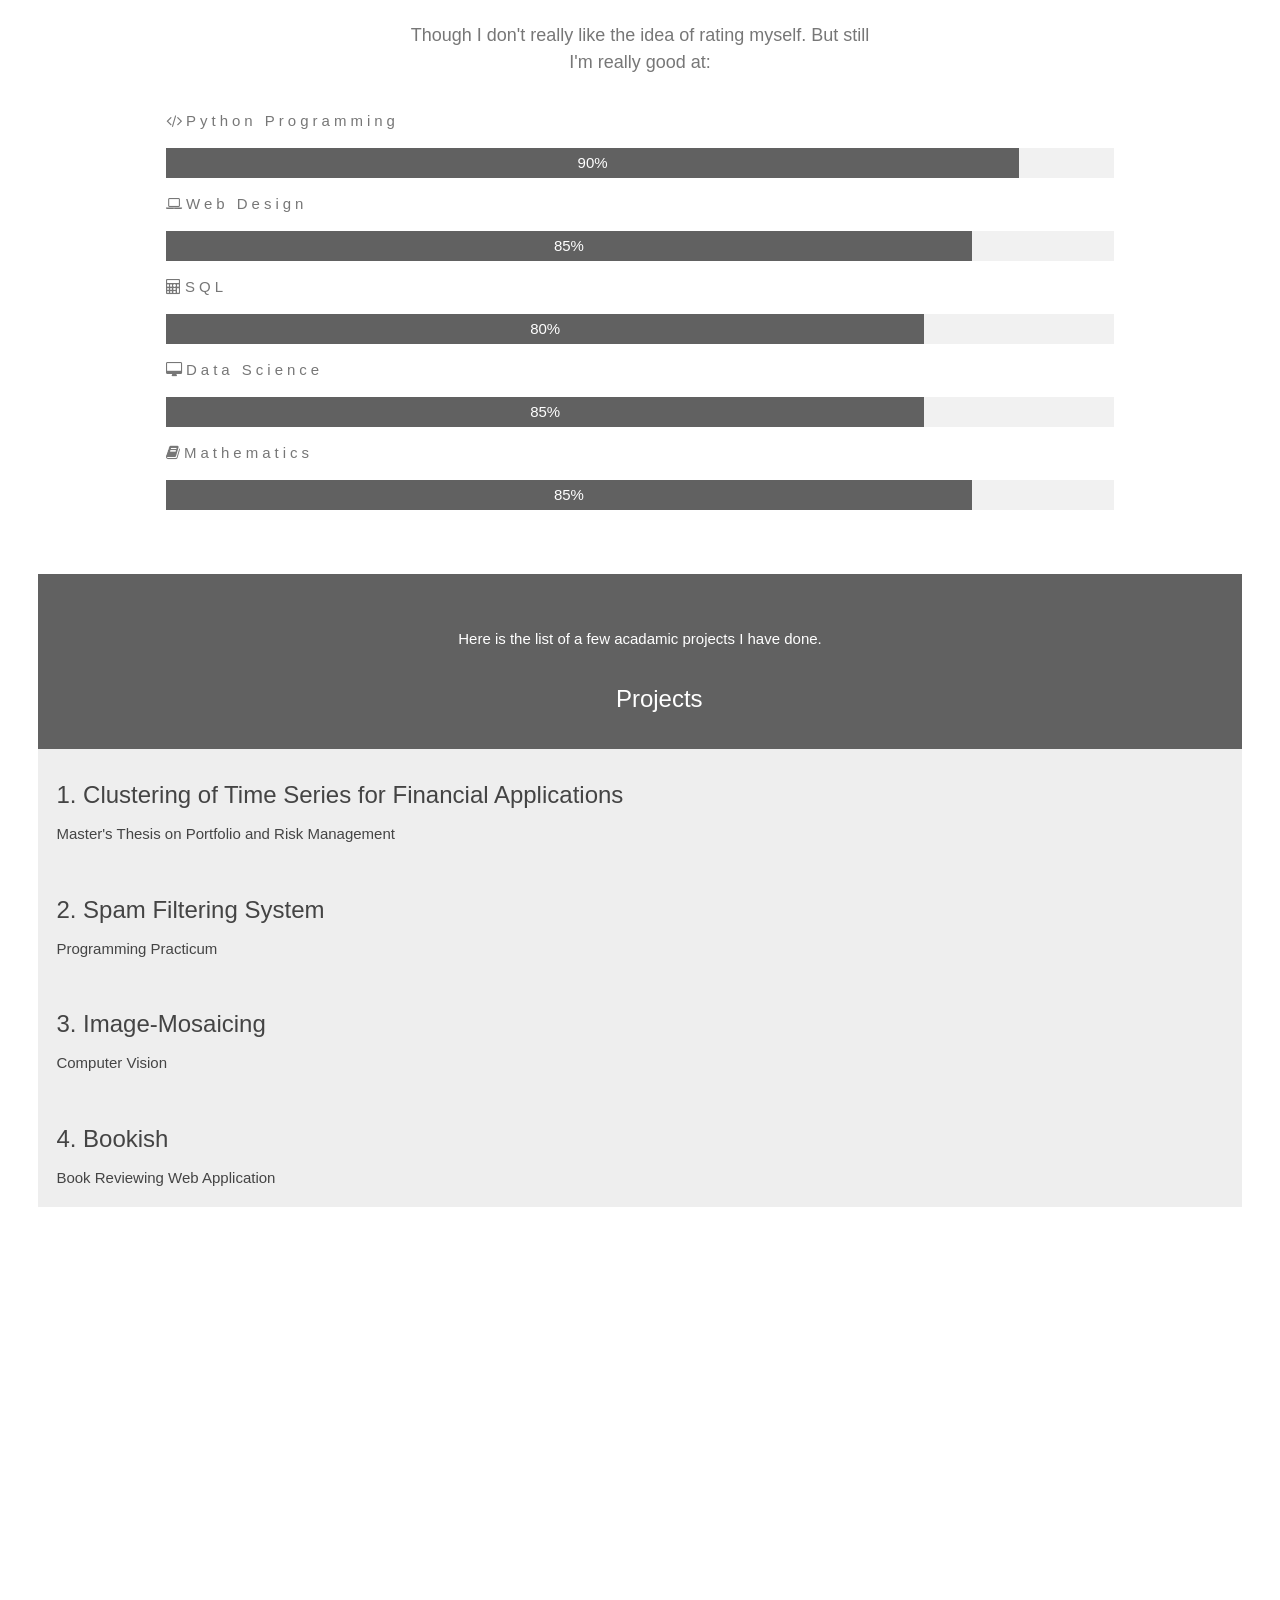
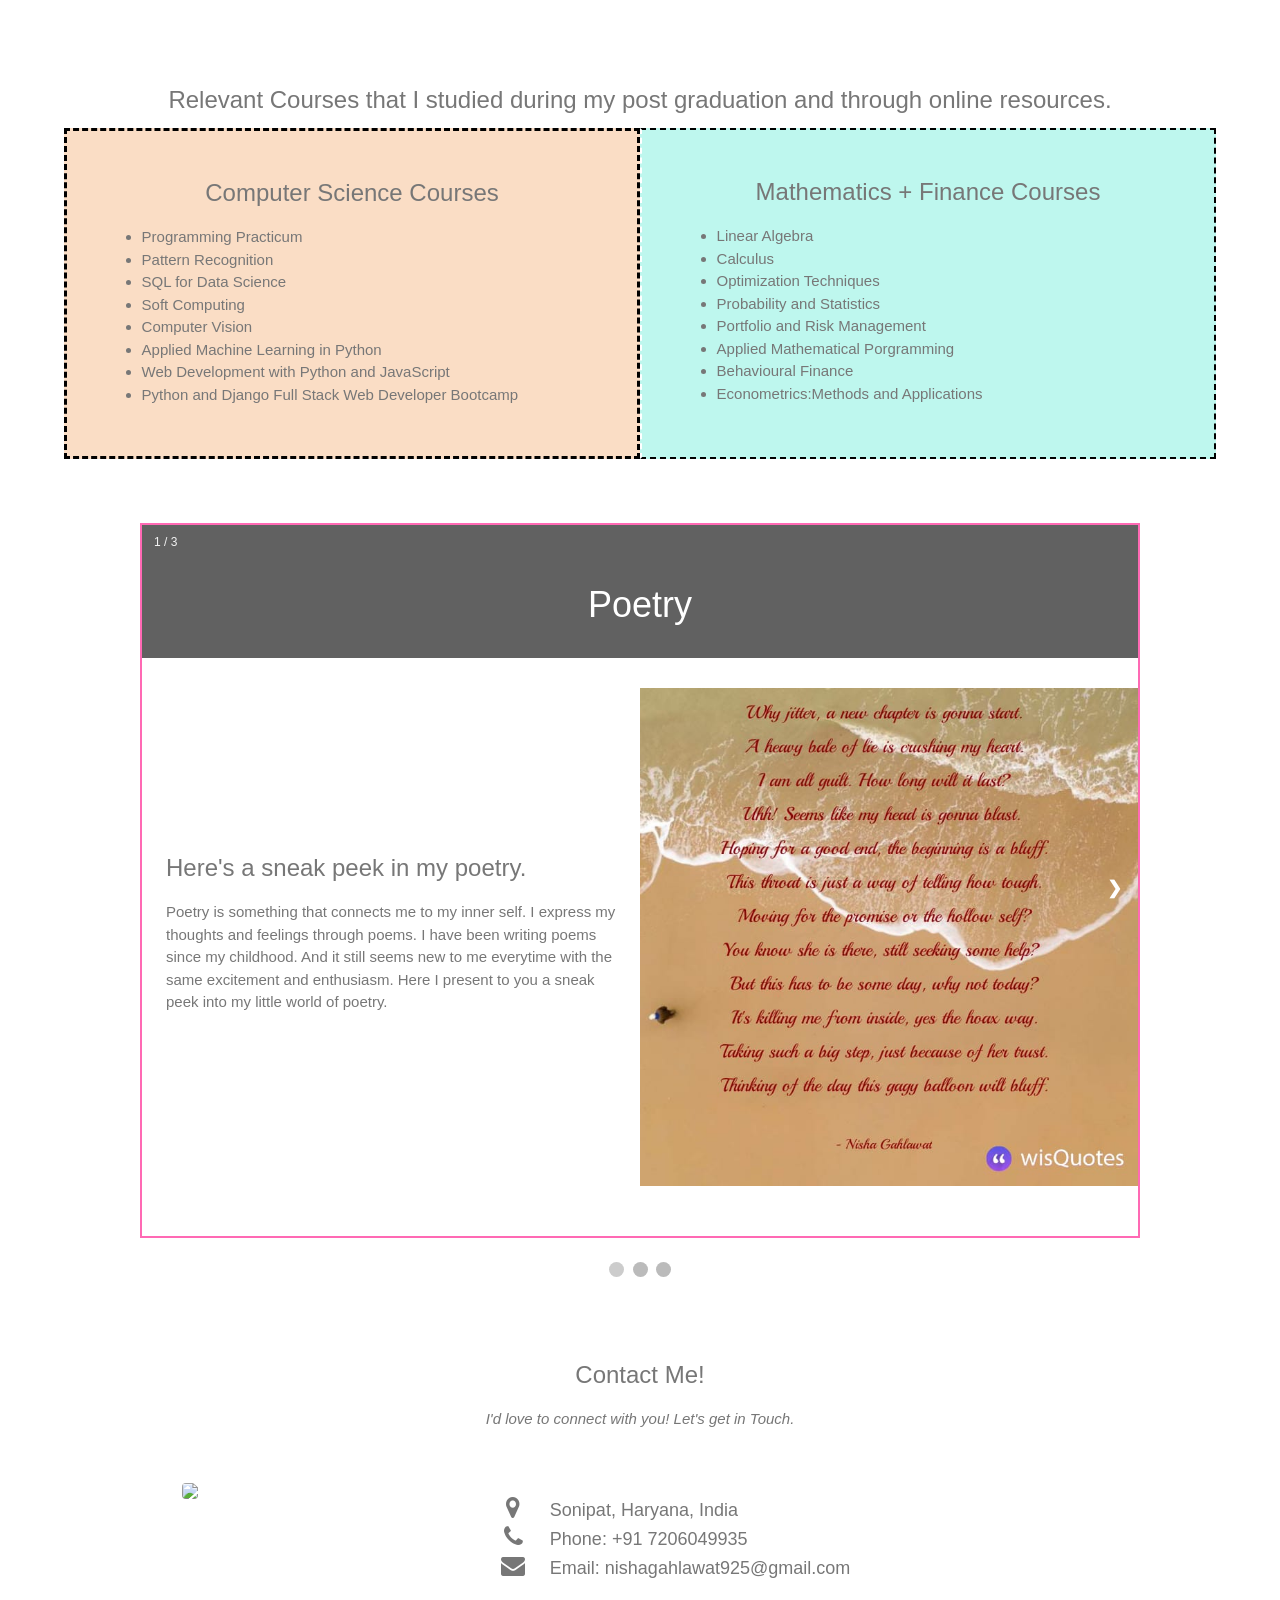
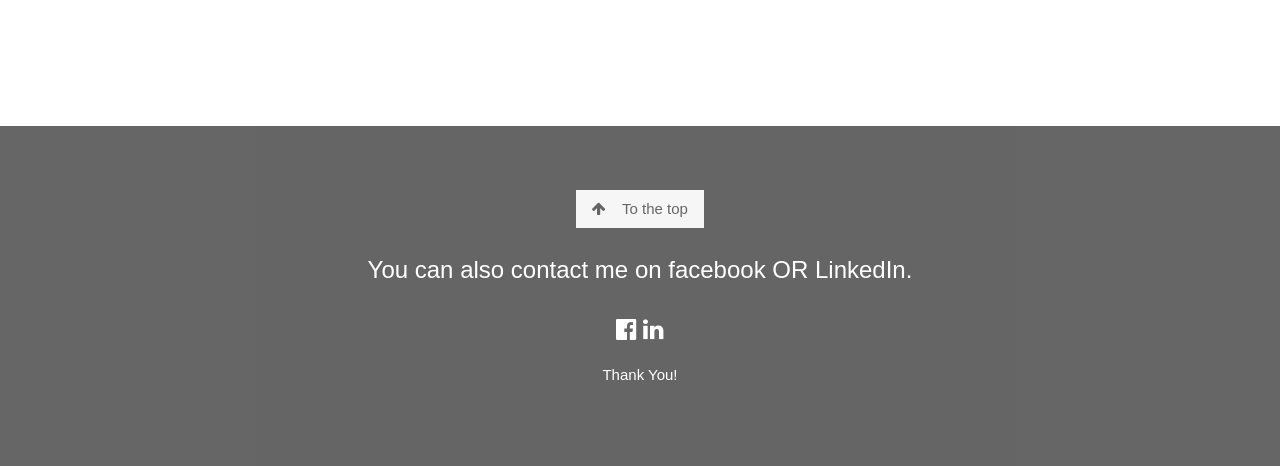
==== commit 26b369e2: "Update index.html" ====
--- a/index.html
+++ b/index.html
@@ -9,17 +9,18 @@
 <link rel="stylesheet" href="https://cdnjs.cloudflare.com/ajax/libs/font-awesome/4.7.0/css/font-awesome.min.css">
 <body>
 
+    <!-- Navbar (sit on top) -->
     <div class="w3-top">
         <div class="w3-bar" id="myNavbar">
-            <a class="w3-bar-item w3-button w3-black w3-hide-medium w3-hide-large w3-right" href="javascript:void(0);" onclick="toggleFunction()" title="Toggle Navigation Menu" >
+            <a class="w3-bar-item w3-button w3-hover-black w3-hide-medium w3-hide-large w3-right" href="javascript:void(0);" onclick="toggleFunction()" title="Toggle Navigation Menu">
                 <i class="fa fa-bars"></i>
             </a>
-            <a href="#home" class="w3-bar-item w3-button" id = "upper">HOME</a>
-            <a href="#about" class="w3-bar-item w3-button w3-hide-small" id = "upper"><i class="fa fa-user"></i> ABOUT</a>
-            <a href="#projects" class="w3-bar-item w3-button w3-hide-small" id = "upper"><i class="fa fa-th"></i> PROJECTS</a>
-            <a href="#portfolio" class="w3-bar-item w3-button w3-hide-small" id = "upper"><i class="fa fa-th"></i> COURSE WORK</a>
-            <a href="#contact" class="w3-bar-item w3-button w3-hide-small" id = "upper"><i class="fa fa-envelope"></i> CONTACT</a>
-            
+            <a href="#home" class="w3-bar-item w3-button">HOME</a>
+            <a href="#about" class="w3-bar-item w3-button w3-hide-small"><i class="fa fa-user"></i> ABOUT</a>
+            <a href="#projects" class="w3-bar-item w3-button w3-hide-small"><i class="fa fa-th"></i> PROJECTS</a>
+            <a href="#portfolio" class="w3-bar-item w3-button w3-hide-small"><i class="fa fa-th"></i> COURSE WORK</a>
+            <a href="#contact" class="w3-bar-item w3-button w3-hide-small"><i class="fa fa-envelope"></i> CONTACT</a>
+          
         </div>
 
         <!-- Navbar on small screens -->
@@ -243,7 +244,7 @@
             <ul>
                 <li>Programming Practicum</li>
                 <li>Pattern Recognition</li>
-                <li>SQL fo Data Science</li>
+                <li>SQL for Data Science</li>
                 <li>Soft Computing</li>
                 <li>Computer Vision</li>
                 <li>Applied Machine Learning in Python</li>
